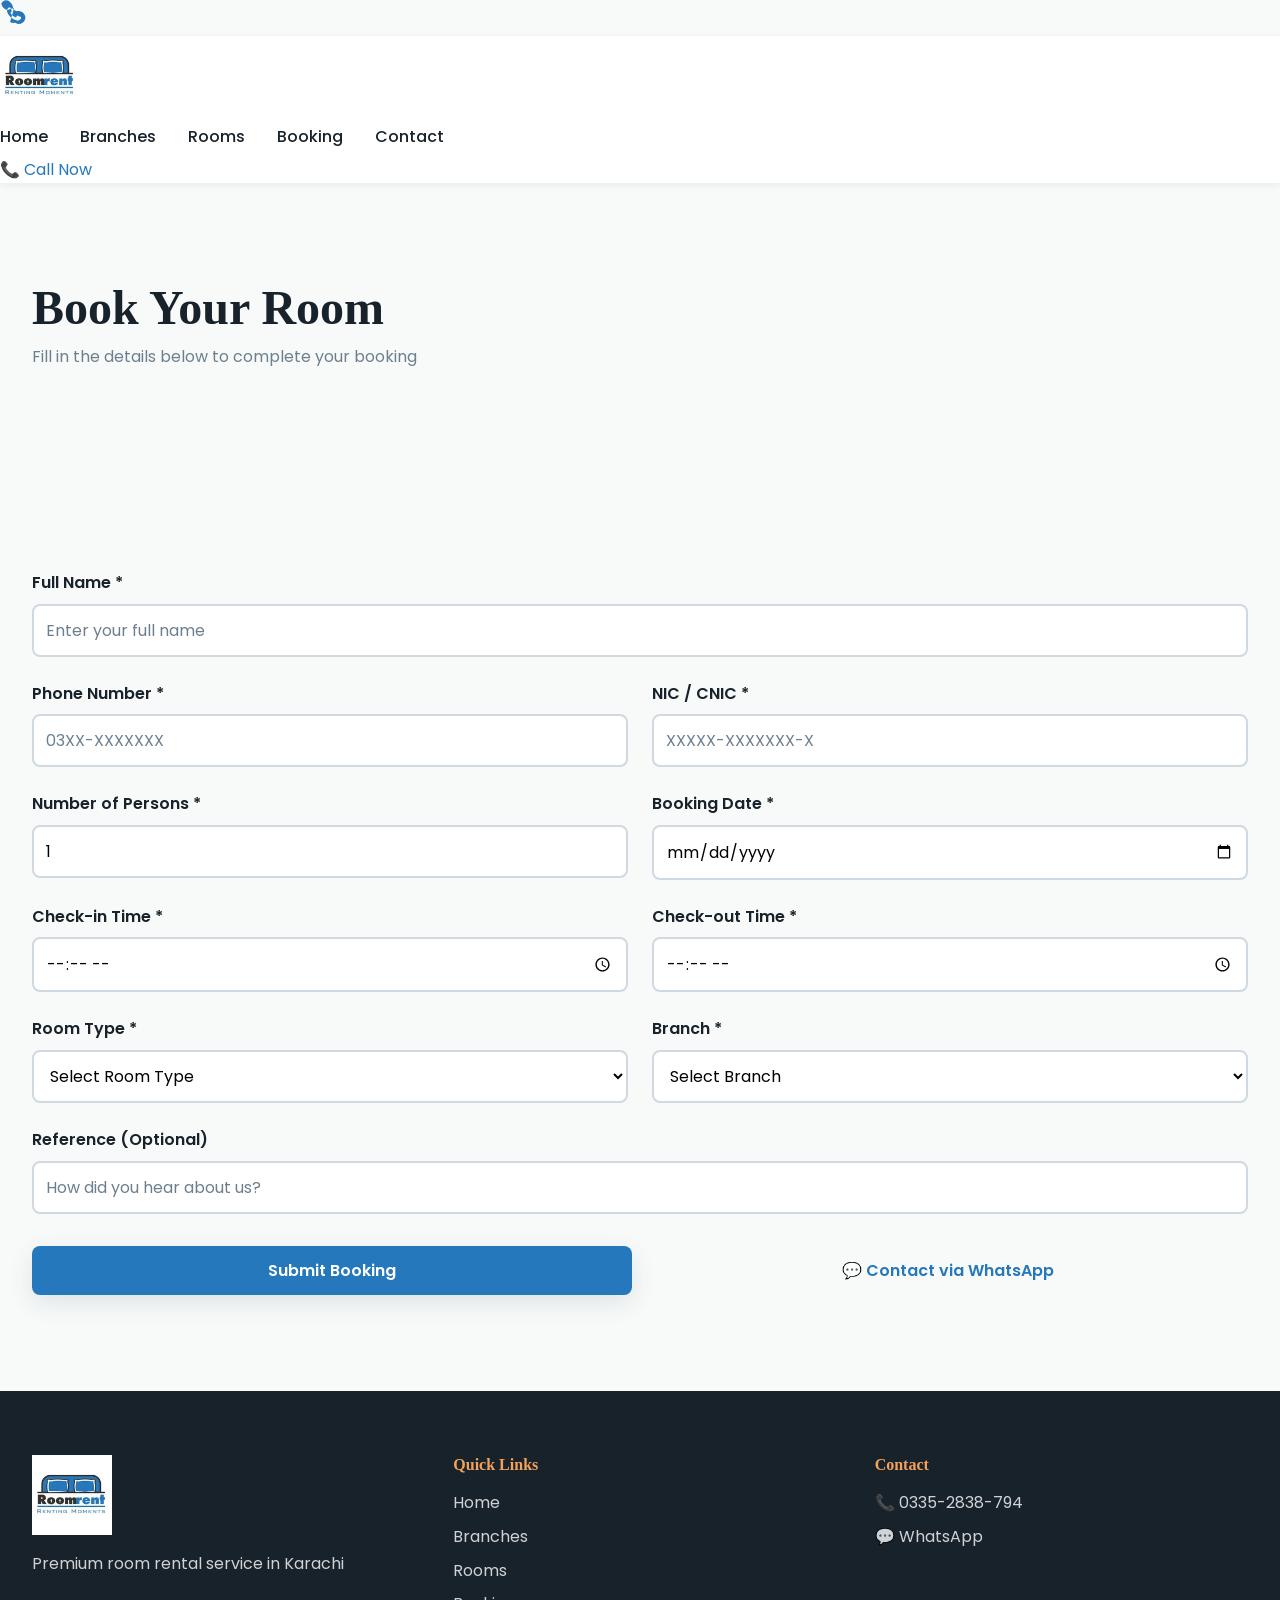
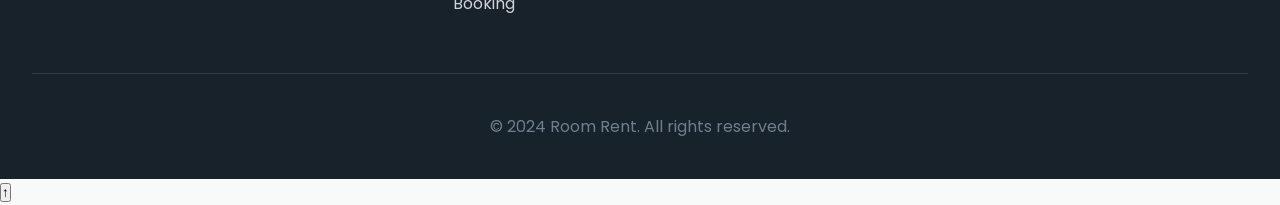
==== booking.html @ 6ca1c2f9 "update new version of the website" ====
<!DOCTYPE html>
<html lang="en">
<head>
    <meta charset="UTF-8">
    <meta name="viewport" content="width=device-width, initial-scale=1.0">
    <meta name="description" content="Book your room with Room Rent - Easy online booking form.">
    <title>Book Now - Room Rent</title>
    <link rel="stylesheet" href="css/style.css">
    <link rel="preconnect" href="https://fonts.googleapis.com">
    <link rel="preconnect" href="https://fonts.gstatic.com" crossorigin>
    <link href="https://fonts.googleapis.com/css2?family=Montserrat:wght@300;400;600;700&family=Poppins:wght@400;500;600&display=swap" rel="stylesheet">
</head>
<body>
    <!-- Floating WhatsApp Button -->
    <a href="https://wa.me/923352838794" class="whatsapp-float" title="Chat with us on WhatsApp" target="_blank" rel="noopener">
        <svg width="28" height="28" viewBox="0 0 24 24" fill="currentColor">
            <path d="M17.472 14.382c-.297-.149-1.758-.867-2.03-.967-.273-.099-.471-.148-.67.15-.197.297-.767.966-.94 1.164-.173.199-.347.223-.644.075-.297-.15-1.255-.463-2.39-1.475-.883-.788-1.48-1.761-1.653-2.059-.173-.297-.018-.458.13-.606.134-.133.298-.347.446-.52.149-.174.198-.298.298-.497.099-.198.05-.371-.025-.52-.075-.149-.669-1.612-.916-2.207-.242-.579-.487-.5-.67-.51-.173-.008-.371-.01-.57-.01-.198 0-.52.074-.792.372-.272.297-1.04 1.016-1.04 2.479 0 1.462 1.065 2.875 1.213 3.074.149.198 2.096 3.2 5.076 4.487.709.306 1.262.489 1.694.625.712.227 1.36.195 1.871.118.571-.085 1.758-.719 2.006-1.413.248-.694.248-1.289.173-1.413-.074-.124-.272-.198-.57-.347m-5.421-7.403h-.004a9.87 9.87 0 00-4.947 1.347l-.355.206-.368-.067c-1.264-.23-2.459-.856-3.471-1.876-1.04-1.05-1.65-2.447-1.726-3.966C.098 5.031.751 2.718 2.472 1.265 4.191-.187 6.53.012 8.313 1.422c1.86 1.502 2.91 3.627 2.91 5.98 0 .213-.005.426-.014.636.945.324 1.856.773 2.703 1.326l.328.206.36-.065c1.404-.253 2.744-.108 3.97.567 1.239.681 2.265 1.865 2.82 3.257.556 1.392.414 3.04-.405 4.405-1.045 1.676-2.684 2.754-4.614 2.754-1.076 0-2.088-.29-3.01-.842l-.33-.196-.347.06c-1.447.26-2.805.05-4.06-.607Z"/>
        </svg>
    </a>

    <!-- Header Navigation -->
    <header class="header">
        <nav class="navbar">
            <div class="container">
                <div class="nav-wrapper">
                    <a href="index.html" class="logo">
                        <!-- <span class="logo-icon">🏠</span>
                        <span class="logo-text">Room Rent</span> -->
                        <img src="images/logo.jpg" alt="Room Rent Logo" class="logo-image" style="width: 80px; height: auto;">
                    </a>

                    <button class="hamburger" id="hamburger">
                        <span></span>
                        <span></span>
                        <span></span>
                    </button>

                    <nav class="nav-menu" id="navMenu">
                        <a href="index.html" class="nav-link">Home</a>
                        <a href="branches.html" class="nav-link">Branches</a>
                        <a href="rooms.html" class="nav-link">Rooms</a>
                        <a href="booking.html" class="nav-link active">Booking</a>
                        <a href="contact.html" class="nav-link">Contact</a>
                    </nav>

                    <a href="tel:03352838794" class="btn-call">📞 Call Now</a>
                </div>
            </div>
        </nav>
    </header>

    <main>
        <!-- Page Header -->
        <section class="page-header">
            <div class="container">
                <h1>Book Your Room</h1>
                <p>Fill in the details below to complete your booking</p>
            </div>
        </section>

        <!-- Booking Form -->
        <section class="booking-section">
            <div class="container">
                <div class="booking-form-wrapper">
                    <form id="bookingForm" class="booking-form">
                        <div class="form-success" id="formSuccess">
                            <div class="success-icon">✓</div>
                            <h3>Booking Submitted Successfully!</h3>
                            <p>Our team will contact you shortly to confirm your booking.</p>
                        </div>

                        <div class="form-group">
                            <label for="fullName">Full Name *</label>
                            <input type="text" id="fullName" name="fullName" placeholder="Enter your full name" required>
                            <span class="error-message"></span>
                        </div>

                        <div class="form-row">
                            <div class="form-group">
                                <label for="phone">Phone Number *</label>
                                <input type="tel" id="phone" name="phone" placeholder="03XX-XXXXXXX" required>
                                <span class="error-message"></span>
                            </div>
                            <div class="form-group">
                                <label for="nic">NIC / CNIC *</label>
                                <input type="text" id="nic" name="nic" placeholder="XXXXX-XXXXXXX-X" required>
                                <span class="error-message"></span>
                            </div>
                        </div>

                        <div class="form-row">
                            <div class="form-group">
                                <label for="persons">Number of Persons *</label>
                                <input type="number" id="persons" name="persons" min="1" max="20" value="1" required>
                                <span class="error-message"></span>
                            </div>
                            <div class="form-group">
                                <label for="bookingDate">Booking Date *</label>
                                <input type="date" id="bookingDate" name="bookingDate" required>
                                <span class="error-message"></span>
                            </div>
                        </div>

                        <div class="form-row">
                            <div class="form-group">
                                <label for="checkInTime">Check-in Time *</label>
                                <input type="time" id="checkInTime" name="checkInTime" required>
                                <span class="error-message"></span>
                            </div>
                            <div class="form-group">
                                <label for="checkOutTime">Check-out Time *</label>
                                <input type="time" id="checkOutTime" name="checkOutTime" required>
                                <span class="error-message"></span>
                            </div>
                        </div>

                        <div class="form-row">
                            <div class="form-group">
                                <label for="roomType">Room Type *</label>
                                <select id="roomType" name="roomType" required>
                                    <option value="">Select Room Type</option>
                                    <option value="single">Single Bedroom</option>
                                    <option value="double">Double Bedroom</option>
                                    <option value="three">3 Bedroom</option>
                                </select>
                                <span class="error-message"></span>
                            </div>
                            <div class="form-group">
                                <label for="branch">Branch *</label>
                                <select id="branch" name="branch" required>
                                    <option value="">Select Branch</option>
                                    <option value="gulshan-iqbal">Gulshan-e-Iqbal</option>
                                    <option value="gulshan-johar">Gulshan-e-Johar</option>
                                    <option value="dha">DHA</option>
                                </select>
                                <span class="error-message"></span>
                            </div>
                        </div>

                        <div class="form-group">
                            <label for="reference">Reference (Optional)</label>
                            <input type="text" id="reference" name="reference" placeholder="How did you hear about us?">
                        </div>

                        <div class="form-actions">
                            <button type="submit" class="btn btn-primary">Submit Booking</button>
                            <a href="https://wa.me/923352838794?text=Hi%20Room%20Rent!%20I%27m%20interested%20in%20booking%20a%20room." class="btn btn-whatsapp" target="_blank">
                                💬 Contact via WhatsApp
                            </a>
                        </div>
                    </form>
                </div>
            </div>
        </section>
    </main>

    <!-- Footer -->
    <footer class="footer">
        <div class="container">
            <div class="footer-content">
                <div class="footer-section">
                    <!-- <h4>Room Rent</h4> -->
                    <img src="images/logo.jpg" alt="Room Rent Logo" class="logo-image" style="width: 80px; height: auto;">
                    <p>Premium room rental service in Karachi</p>
                </div>
                <div class="footer-section">
                    <h4>Quick Links</h4>
                    <ul>
                        <li><a href="index.html">Home</a></li>
                        <li><a href="branches.html">Branches</a></li>
                        <li><a href="rooms.html">Rooms</a></li>
                        <li><a href="booking.html">Booking</a></li>
                    </ul>
                </div>
                <div class="footer-section">
                    <h4>Contact</h4>
                    <p>📞 <a href="tel:03352838794">0335-2838-794</a></p>
                    <p>💬 <a href="https://wa.me/923352838794" target="_blank">WhatsApp</a></p>
                </div>
            </div>
            <div class="footer-bottom">
                <p>&copy; 2024 Room Rent. All rights reserved.</p>
            </div>
        </div>
    </footer>

    <!-- Scroll to Top Button -->
    <button id="scrollTop" class="scroll-top" aria-label="Scroll to top">↑</button>

    <script src="js/script.js"></script>
</body>
</html>
---- css/style.css ----
/* ============================================
   ROOM RENT - PROFESSIONAL CSS STYLING
   Modern, Responsive, Production-Grade Design
   ============================================ */

:root {
    /* Brand Colors - Inspired by Room Rent logo */
    /*--primary-color: #2D5F4F;      /* Deep teal/green */
    /*--secondary-color: #5FA694;    /* Medium teal */
    --primary-color: #2578bb;      /* Deep teal/green */
    --secondary-color: #6ea5db;    /* Medium teal */
    --accent-color: #F4A259;       /* Warm orange accent */
    --light-bg: #F8FAF9;           /* Very light background */
    --light-accent: #e4ebf2;       /* Light teal for accents */
    --text-dark: #18222b;          /* Dark text */
    --text-light: #6d7f8f;         /* Light gray text */
    --border-color: #d1d9e0;       /* Subtle borders */
    --white: #FFFFFF;              /* Pure white */
    --shadow-sm: 0 2px 8px rgba(43, 69, 92, 0.08);
    --shadow-md: 0 8px 24px rgba(43, 69, 92, 0.12);
    --shadow-lg: 0 16px 40px rgba(43, 69, 92, 0.15);
    /*--shadow-sm: 0 2px 8px rgba(43, 69, 92, 0.08); */
    /*--shadow-md: 0 8px 24px rgba(43, 69, 92, 0.12); */
    /*--shadow-lg: 0 16px 40px rgba(43, 69, 92, 0.15); */
    --transition: all 0.3s cubic-bezier(0.25, 0.46, 0.45, 0.94);
}

/* ============================================
   GLOBAL STYLES
   ============================================ */

* {
    margin: 0;
    padding: 0;
    box-sizing: border-box;
}

html {
    scroll-behavior: smooth;
}

body {
    font-family: 'Poppins', sans-serif;
    color: var(--text-dark);
    background-color: var(--light-bg);
    line-height: 1.6;
    overflow-x: hidden;
}

/* Typography */
h1, h2, h3, h4, h5, h6 {
    font-family: 'Playfair Display', serif;
    font-weight: 700;
    line-height: 1.2;
    color: var(--text-dark);
}

h1 { font-size: 3rem; }
h2 { font-size: 2.5rem; }
h3 { font-size: 1.5rem; }

p {
    color: var(--text-light);
    margin: 0.5rem 0;
}

a {
    color: var(--primary-color);
    text-decoration: none;
    transition: var(--transition);
}

a:hover {
    color: var(--secondary-color);
}

/* ============================================
   BUTTONS & INTERACTIVE ELEMENTS
   ============================================ */

.btn {
    padding: 12px 32px;
    border: none;
    border-radius: 8px;
    font-family: 'Poppins', sans-serif;
    font-size: 1rem;
    font-weight: 600;
    cursor: pointer;
    transition: var(--transition);
    display: inline-block;
    text-align: center;
    white-space: nowrap;
}

.btn-primary {
    background-color: var(--primary-color);
    color: var(--white);
    box-shadow: var(--shadow-md);
}

.btn-primary:hover {
    background-color: var(--secondary-color);
    transform: translateY(-2px);
    box-shadow: var(--shadow-lg);
}

.btn-primary:active {
    transform: translateY(0);
}

.btn-secondary {
    background-color: transparent;
    color: var(--primary-color);
    border: 2px solid var(--primary-color);
}

.btn-secondary:hover {
    background-color: var(--light-accent);
    transform: translateY(-2px);
}

.btn-small {
    padding: 8px 20px;
    font-size: 0.9rem;
}

button:disabled {
    opacity: 0.6;
    cursor: not-allowed;
    transform: none !important;
}

/* ============================================
   NAVIGATION HEADER
   ============================================ */

.navbar {
    background-color: var(--white);
    box-shadow: var(--shadow-sm);
    position: sticky;
    top: 0;
    z-index: 100;
    animation: slideDownIn 0.5s ease-out;
}

@keyframes slideDownIn {
    from {
        opacity: 0;
        transform: translateY(-20px);
    }
    to {
        opacity: 1;
        transform: translateY(0);
    }
}

.nav-container {
    max-width: 1400px;
    margin: 0 auto;
    padding: 1rem 2rem;
    display: flex;
    justify-content: space-between;
    align-items: center;
}

.logo-section {
    display: flex;
    align-items: center;
}

.logo {
    display: flex;
    align-items: center;
    gap: 0.75rem;
    font-size: 1.5rem;
    font-weight: 700;
    color: var(--primary-color);
}

.logo-icon {
    font-size: 2rem;
}

.logo-text {
    font-family: 'Playfair Display', serif;
    font-weight: 700;
}

.nav-menu {
    display: flex;
    list-style: none;
    gap: 2rem;
    align-items: center;
}

.nav-link {
    font-weight: 500;
    color: var(--text-dark);
    position: relative;
    padding: 0.5rem 0;
}

.nav-link::after {
    content: '';
    position: absolute;
    bottom: -4px;
    left: 0;
    width: 0;
    height: 2px;
    background-color: var(--primary-color);
    transition: width 0.3s ease;
}

.nav-link:hover::after,
.nav-link.active::after {
    width: 100%;
}

.nav-contact {
    display: flex;
    align-items: center;
}

.call-btn {
    padding: 10px 20px;
    background-color: var(--accent-color);
    color: var(--white);
    border-radius: 8px;
    font-weight: 600;
    transition: var(--transition);
}

.call-btn:hover {
    background-color: #E68A45;
    transform: scale(1.05);
}

.hamburger {
    display: none;
    flex-direction: column;
    cursor: pointer;
    background: none;
    border: none;
    padding: 0;
}

.hamburger span {
    width: 25px;
    height: 3px;
    background-color: var(--primary-color);
    margin: 5px 0;
    border-radius: 3px;
    transition: 0.3s;
}

/* ============================================
   HERO SECTION
   ============================================ */

.hero {
    background: linear-gradient(135deg, var(--light-accent) 0%, var(--white) 100%);
    padding: 6rem 2rem;
    overflow: hidden;
}

.hero-content {
    max-width: 1400px;
    margin: 0 auto;
    display: grid;
    grid-template-columns: 1fr 1fr;
    gap: 4rem;
    align-items: center;
}

.hero-text {
    animation: fadeInUp 0.8s ease-out;
}

.hero-heading {
    margin-bottom: 1.5rem;
    line-height: 1.2;
    color: var(--primary-color);
}

.hero-subtext {
    font-size: 1.3rem;
    color: var(--text-light);
    margin-bottom: 1rem;
}

.hero-contact {
    font-size: 1.1rem;
    color: var(--text-dark);
    margin-bottom: 2rem;
    padding: 1rem;
    background-color: var(--white);
    border-left: 4px solid var(--accent-color);
    border-radius: 4px;
}

.hero-buttons {
    display: flex;
    gap: 1.5rem;
}

.hero-visual {
    animation: fadeInRight 0.8s ease-out;
}

.hero-image-placeholder {
    width: 100%;
    max-width: 400px;
    margin: 0 auto;
}

.hero-image-placeholder svg {
    width: 100%;
    height: auto;
    filter: drop-shadow(0 10px 30px rgba(43, 69, 92, 0.15));
}

@keyframes fadeInUp {
    from {
        opacity: 0;
        transform: translateY(30px);
    }
    to {
        opacity: 1;
        transform: translateY(0);
    }
}

@keyframes fadeInRight {
    from {
        opacity: 0;
        transform: translateX(30px);
    }
    to {
        opacity: 1;
        transform: translateX(0);
    }
}

/* ============================================
   SECTION STYLES
   ============================================ */

section {
    padding: 6rem 2rem;
    max-width: 1400px;
    margin: 0 auto;
}

.section-header {
    text-align: center;
    margin-bottom: 4rem;
    animation: fadeInUp 0.8s ease-out;
}

.section-header h2 {
    color: var(--primary-color);
    margin-bottom: 0.5rem;
}

.section-header p {
    font-size: 1.1rem;
    color: var(--text-light);
}

/* ============================================
   BRANCHES SECTION
   ============================================ */

.branches {
    background-color: var(--white);
}

.branches-grid {
    display: grid;
    grid-template-columns: repeat(auto-fit, minmax(300px, 1fr));
    gap: 2rem;
}

.branch-card {
    background-color: var(--light-bg);
    border-radius: 12px;
    overflow: hidden;
    box-shadow: var(--shadow-md);
    transition: var(--transition);
    animation: fadeInUp 0.6s ease-out backwards;
}

.branch-card:nth-child(1) { animation-delay: 0.1s; }
.branch-card:nth-child(2) { animation-delay: 0.2s; }
.branch-card:nth-child(3) { animation-delay: 0.3s; }

.branch-card:hover {
    transform: translateY(-8px);
    box-shadow: var(--shadow-lg);
}

.branch-image {
    width: 100%;
    height: 250px;
    background: linear-gradient(135deg, var(--secondary-color) 0%, var(--primary-color) 100%);
    display: flex;
    align-items: center;
    justify-content: center;
    font-size: 4rem;
    color: var(--light-accent);
}

.branch-body {
    padding: 2rem;
}

.branch-body h3 {
    margin-bottom: 0.75rem;
    color: var(--primary-color);
}

.branch-body p {
    font-size: 0.95rem;
    margin-bottom: 1.5rem;
}

.branch-btn {
    width: 100%;
    background-color: var(--primary-color);
    color: var(--white);
    padding: 12px;
    border: none;
    border-radius: 8px;
    cursor: pointer;
    font-weight: 600;
    transition: var(--transition);
}

.branch-btn:hover {
    background-color: var(--secondary-color);
    transform: translateY(-2px);
}

/* ============================================
   ROOMS SECTION
   ============================================ */

.rooms {
    background-color: var(--light-bg);
}

.rooms-grid {
    display: grid;
    grid-template-columns: repeat(auto-fit, minmax(280px, 1fr));
    gap: 2.5rem;
}

.room-card {
    background-color: var(--white);
    border-radius: 12px;
    overflow: hidden;
    box-shadow: var(--shadow-md);
    transition: var(--transition);
    cursor: pointer;
    animation: fadeInUp 0.6s ease-out backwards;
}

.room-card:nth-child(1) { animation-delay: 0.1s; }
.room-card:nth-child(2) { animation-delay: 0.2s; }
.room-card:nth-child(3) { animation-delay: 0.3s; }

.room-card:hover {
    transform: translateY(-12px);
    box-shadow: var(--shadow-lg);
}

.room-image {
    width: 100%;
    height: 220px;
    background: linear-gradient(135deg, var(--light-accent) 0%, var(--secondary-color) 100%);
    display: flex;
    align-items: center;
    justify-content: center;
    font-size: 3.5rem;
    position: relative;
    overflow: hidden;
}

.room-image::before {
    content: '';
    position: absolute;
    top: 0;
    left: -100%;
    width: 100%;
    height: 100%;
    background: linear-gradient(90deg, transparent, rgba(255,255,255,0.3), transparent);
    transition: left 0.5s;
}

.room-card:hover .room-image::before {
    left: 100%;
}

.room-body {
    padding: 2rem;
}

.room-body h3 {
    margin-bottom: 0.5rem;
    color: var(--primary-color);
}

.room-badge {
    display: inline-block;
    background-color: var(--light-accent);
    color: var(--primary-color);
    padding: 0.25rem 0.75rem;
    border-radius: 20px;
    font-size: 0.85rem;
    font-weight: 600;
    margin-bottom: 1rem;
}

.room-body p {
    font-size: 0.95rem;
    margin-bottom: 1.5rem;
    color: var(--text-light);
}

.room-features {
    display: flex;
    flex-wrap: wrap;
    gap: 0.75rem;
    margin-bottom: 1.5rem;
}

.feature-tag {
    display: inline-flex;
    align-items: center;
    gap: 0.4rem;
    background-color: var(--light-bg);
    padding: 0.4rem 0.8rem;
    border-radius: 6px;
    font-size: 0.85rem;
    color: var(--text-dark);
}

.room-btn {
    width: 100%;
    background-color: var(--primary-color);
    color: var(--white);
    padding: 12px;
    border: none;
    border-radius: 8px;
    cursor: pointer;
    font-weight: 600;
    transition: var(--transition);
}

.room-btn:hover {
    background-color: var(--secondary-color);
    transform: translateY(-2px);
}

/* ============================================
   CONTACT SECTION
   ============================================ */

.contact {
    background: linear-gradient(135deg, var(--primary-color) 0%, var(--secondary-color) 100%);
    color: var(--white);
    position: relative;
}

.contact .section-header {
    color: var(--white);
}

.contact .section-header p {
    color: rgba(255, 255, 255, 0.9);
}

.contact-content {
    max-width: 100%;
}

.contact-info {
    display: grid;
    grid-template-columns: repeat(auto-fit, minmax(280px, 1fr));
    gap: 2rem;
}

.contact-card {
    background-color: rgba(255, 255, 255, 0.1);
    backdrop-filter: blur(10px);
    padding: 2rem;
    border-radius: 12px;
    text-align: center;
    border: 1px solid rgba(255, 255, 255, 0.2);
    transition: var(--transition);
    animation: fadeInUp 0.6s ease-out backwards;
}

.contact-card:nth-child(1) { animation-delay: 0.1s; }
.contact-card:nth-child(2) { animation-delay: 0.2s; }
.contact-card:nth-child(3) { animation-delay: 0.3s; }

.contact-card:hover {
    background-color: rgba(255, 255, 255, 0.15);
    transform: translateY(-8px);
}

.contact-icon {
    font-size: 3rem;
    margin-bottom: 1rem;
}

.contact-card h3 {
    margin-bottom: 1rem;
    color: var(--white);
}

.contact-card p {
    color: rgba(255, 255, 255, 0.95);
    margin: 0.5rem 0;
}

.contact-card a {
    color: var(--accent-color);
    font-weight: 600;
}

.contact-card a:hover {
    color: var(--white);
}

.text-muted {
    color: rgba(255, 255, 255, 0.7) !important;
    font-size: 0.9rem;
}

/* ============================================
   MODAL STYLES
   ============================================ */

.modal {
    position: fixed;
    top: 0;
    left: 0;
    width: 100%;
    height: 100%;
    display: flex;
    align-items: center;
    justify-content: center;
    z-index: 1000;
    opacity: 1;
    visibility: visible;
    transition: opacity 0.3s ease, visibility 0.3s ease;
}

.modal.hidden {
    opacity: 0;
    visibility: hidden;
    pointer-events: none;
}

.modal-overlay {
    position: absolute;
    top: 0;
    left: 0;
    width: 100%;
    height: 100%;
    background-color: rgba(0, 0, 0, 0.5);
    cursor: pointer;
}

.modal-content {
    background-color: var(--white);
    border-radius: 16px;
    padding: 2.5rem;
    max-width: 600px;
    max-height: 90vh;
    overflow-y: auto;
    position: relative;
    z-index: 1001;
    animation: modalSlideIn 0.3s ease-out;
    box-shadow: var(--shadow-lg);
}

.booking-modal {
    max-width: 700px;
}

@keyframes modalSlideIn {
    from {
        opacity: 0;
        transform: translateY(-30px);
    }
    to {
        opacity: 1;
        transform: translateY(0);
    }
}

.modal-close {
    position: absolute;
    top: 1.5rem;
    right: 1.5rem;
    background: none;
    border: none;
    font-size: 2rem;
    color: var(--text-light);
    cursor: pointer;
    transition: var(--transition);
    width: 40px;
    height: 40px;
    display: flex;
    align-items: center;
    justify-content: center;
}

.modal-close:hover {
    color: var(--primary-color);
    transform: rotate(90deg);
}

/* Room Details Modal */
.room-details-header {
    margin-bottom: 2rem;
}

.room-details-gallery {
    width: 100%;
    height: 300px;
    background: linear-gradient(135deg, var(--light-accent) 0%, var(--secondary-color) 100%);
    border-radius: 12px;
    display: flex;
    align-items: center;
    justify-content: center;
    font-size: 5rem;
    margin-bottom: 2rem;
}

.room-details-info {
    margin-bottom: 2rem;
}

.room-details-info h3 {
    margin-bottom: 1rem;
    color: var(--primary-color);
}

.details-grid {
    display: grid;
    grid-template-columns: 1fr 1fr;
    gap: 1.5rem;
    margin-bottom: 2rem;
}

.detail-item {
    padding: 1rem;
    background-color: var(--light-bg);
    border-radius: 8px;
}

.detail-item strong {
    color: var(--primary-color);
    display: block;
    margin-bottom: 0.25rem;
}

.room-features-modal {
    display: grid;
    grid-template-columns: repeat(2, 1fr);
    gap: 1rem;
    margin-top: 1rem;
}

.feature-item {
    display: flex;
    align-items: center;
    gap: 0.75rem;
}

.feature-item::before {
    content: '✓';
    color: var(--accent-color);
    font-weight: bold;
    font-size: 1.2rem;
}

/* ============================================
   BOOKING FORM STYLES
   ============================================ */

.booking-form-title {
    margin-bottom: 2rem;
    text-align: center;
}

.booking-form-title h2 {
    color: var(--primary-color);
    margin-bottom: 0.5rem;
}

.form-group {
    margin-bottom: 1.5rem;
}

.form-group label {
    display: block;
    margin-bottom: 0.5rem;
    font-weight: 600;
    color: var(--text-dark);
}

.form-group input,
.form-group select,
.form-group textarea {
    width: 100%;
    padding: 12px;
    border: 2px solid var(--border-color);
    border-radius: 8px;
    font-family: 'Poppins', sans-serif;
    font-size: 1rem;
    transition: var(--transition);
    background-color: var(--white);
}

.form-group input:focus,
.form-group select:focus,
.form-group textarea:focus {
    outline: none;
    border-color: var(--primary-color);
    box-shadow: 0 0 0 3px rgba(43, 69, 92, 0.1);
}

.form-group input::placeholder {
    color: var(--text-light);
}

.form-row {
    display: grid;
    grid-template-columns: 1fr 1fr;
    gap: 1.5rem;
}

.form-error {
    display: none;
    color: #E74C3C;
    font-size: 0.85rem;
    margin-top: 0.35rem;
}

.form-group.error input,
.form-group.error select {
    border-color: #E74C3C;
    background-color: rgba(231, 76, 60, 0.05);
}

.form-group.error .form-error {
    display: block;
}

.form-success {
    background-color: #D4EDDA;
    border: 1px solid #C3E6CB;
    color: #155724;
    padding: 1rem;
    border-radius: 8px;
    margin-bottom: 1.5rem;
    display: none;
    animation: fadeInUp 0.3s ease-out;
}

.form-success.show {
    display: block;
}

.form-actions {
    display: grid;
    grid-template-columns: 1fr 1fr;
    gap: 1rem;
    margin-top: 2rem;
}

.form-btn {
    padding: 12px;
    border: none;
    border-radius: 8px;
    font-weight: 600;
    cursor: pointer;
    transition: var(--transition);
}

.form-btn-submit {
    background-color: var(--primary-color);
    color: var(--white);
}

.form-btn-submit:hover:not(:disabled) {
    background-color: var(--secondary-color);
    transform: translateY(-2px);
}

.form-btn-whatsapp {
    background-color: var(--accent-color);
    color: var(--white);
    display: flex;
    align-items: center;
    justify-content: center;
    gap: 0.75rem;
}

.form-btn-whatsapp:hover:not(:disabled) {
    background-color: #E68A45;
    transform: translateY(-2px);
}

/* ============================================
   WHATSAPP FLOATING BUTTON
   ============================================ */

.whatsapp-btn {
    position: fixed;
    bottom: 2rem;
    left: 2rem;
    width: 56px;
    height: 56px;
    background-color: #25D366;
    color: var(--white);
    border-radius: 50%;
    display: flex;
    align-items: center;
    justify-content: center;
    box-shadow: var(--shadow-lg);
    z-index: 999;
    transition: var(--transition);
    animation: bounceIn 0.6s cubic-bezier(0.68, -0.55, 0.265, 1.55);
}

.whatsapp-btn:hover {
    transform: scale(1.15);
    box-shadow: 0 20px 40px rgba(37, 211, 102, 0.3);
}

.whatsapp-btn:active {
    transform: scale(0.95);
}

@keyframes bounceIn {
    0% {
        opacity: 0;
        transform: scale(0);
    }
    50% {
        opacity: 1;
    }
    100% {
        opacity: 1;
        transform: scale(1);
    }
}

/* ============================================
   SCROLL TO TOP BUTTON
   ============================================ */

.scroll-top-btn {
    position: fixed;
    bottom: 2rem;
    right: 2rem;
    width: 50px;
    height: 50px;
    background-color: var(--primary-color);
    color: var(--white);
    border: none;
    border-radius: 50%;
    font-size: 1.5rem;
    cursor: pointer;
    display: none;
    align-items: center;
    justify-content: center;
    box-shadow: var(--shadow-md);
    transition: var(--transition);
    z-index: 998;
}

.scroll-top-btn.show {
    display: flex;
}

.scroll-top-btn:hover {
    background-color: var(--secondary-color);
    transform: translateY(-4px);
}

/* ============================================
   FOOTER
   ============================================ */

.footer {
    background-color: var(--text-dark);
    color: var(--white);
    padding: 4rem 2rem 2rem;
}

.footer-content {
    max-width: 1400px;
    margin: 0 auto;
    display: grid;
    grid-template-columns: repeat(auto-fit, minmax(250px, 1fr));
    gap: 3rem;
    margin-bottom: 3rem;
}

.footer-section h4 {
    color: var(--accent-color);
    margin-bottom: 1rem;
}

.footer-section p {
    color: rgba(255, 255, 255, 0.8);
    margin: 0.5rem 0;
}

.footer-section ul {
    list-style: none;
}

.footer-section ul li {
    margin: 0.5rem 0;
}

.footer-section a {
    color: rgba(255, 255, 255, 0.8);
}

.footer-section a:hover {
    color: var(--accent-color);
}

.footer-bottom {
    max-width: 1400px;
    margin: 0 auto;
    padding-top: 2rem;
    border-top: 1px solid rgba(255, 255, 255, 0.1);
    text-align: center;
    color: rgba(255, 255, 255, 0.6);
}

/* ============================================
   RESPONSIVE DESIGN
   ============================================ */

@media (max-width: 768px) {
    h1 { font-size: 2rem; }
    h2 { font-size: 1.75rem; }
    
    .nav-container {
        padding: 1rem;
    }
    
    .nav-menu {
        display: none;
        position: absolute;
        top: 100%;
        left: 0;
        right: 0;
        flex-direction: column;
        background-color: var(--white);
        box-shadow: var(--shadow-md);
        padding: 1rem 0;
        gap: 0;
    }
    
    .nav-menu.active {
        display: flex;
    }
    
    .nav-menu li {
        padding: 1rem 2rem;
        border-bottom: 1px solid var(--border-color);
    }
    
    .hamburger {
        display: flex;
    }
    
    .nav-contact {
        display: none;
    }
    
    .hero-content {
        grid-template-columns: 1fr;
        gap: 2rem;
    }
    
    .hero-buttons {
        flex-direction: column;
    }
    
    .btn {
        width: 100%;
    }
    
    section {
        padding: 4rem 1.5rem;
    }
    
    .section-header {
        margin-bottom: 2.5rem;
    }
    
    .branches-grid,
    .rooms-grid,
    .contact-info {
        grid-template-columns: 1fr;
    }
    
    .form-row {
        grid-template-columns: 1fr;
        gap: 1rem;
    }
    
    .form-actions {
        grid-template-columns: 1fr;
    }
    
    .details-grid {
        grid-template-columns: 1fr;
    }
    
    .room-features-modal {
        grid-template-columns: 1fr;
    }
    
    .modal-content {
        max-width: 90%;
        padding: 1.5rem;
    }
    
    .whatsapp-btn {
        bottom: 1.5rem;
        left: 1.5rem;
        width: 50px;
        height: 50px;
    }
    
    .scroll-top-btn {
        bottom: 1.5rem;
        right: 1.5rem;
        width: 45px;
        height: 45px;
    }
    
    .footer-content {
        gap: 2rem;
    }
}

@media (max-width: 480px) {
    h1 { font-size: 1.5rem; }
    h2 { font-size: 1.3rem; }
    
    .logo-text {
        display: none;
    }
    
    .call-btn {
        padding: 8px 12px;
        font-size: 0.9rem;
    }
    
    .hero {
        padding: 3rem 1rem;
    }
    
    .hero-heading {
        font-size: 1.75rem;
    }
    
    .hero-subtext {
        font-size: 1rem;
    }
    
    section {
        padding: 3rem 1rem;
    }
    
    .section-header {
        margin-bottom: 2rem;
    }
    
    .branch-image,
    .room-image {
        height: 180px;
    }
    
    .modal-content {
        border-radius: 12px;
        padding: 1.25rem;
    }
    
    .room-details-gallery {
        height: 200px;
    }
}

/* ============================================
   LOADING & ANIMATION UTILITIES
   ============================================ */

@keyframes spin {
    0% { transform: rotate(0deg); }
    100% { transform: rotate(360deg); }
}

@keyframes pulse {
    0%, 100% { opacity: 1; }
    50% { opacity: 0.5; }
}

.loading {
    display: inline-block;
    width: 20px;
    height: 20px;
    border: 3px solid var(--border-color);
    border-top-color: var(--primary-color);
    border-radius: 50%;
    animation: spin 0.6s linear infinite;
}

/* ============================================
   SCROLLBAR STYLING
   ============================================ */

::-webkit-scrollbar {
    width: 8px;
}

::-webkit-scrollbar-track {
    background-color: var(--light-bg);
}

::-webkit-scrollbar-thumb {
    background-color: var(--border-color);
    border-radius: 4px;
}

::-webkit-scrollbar-thumb:hover {
    background-color: var(--secondary-color);
}
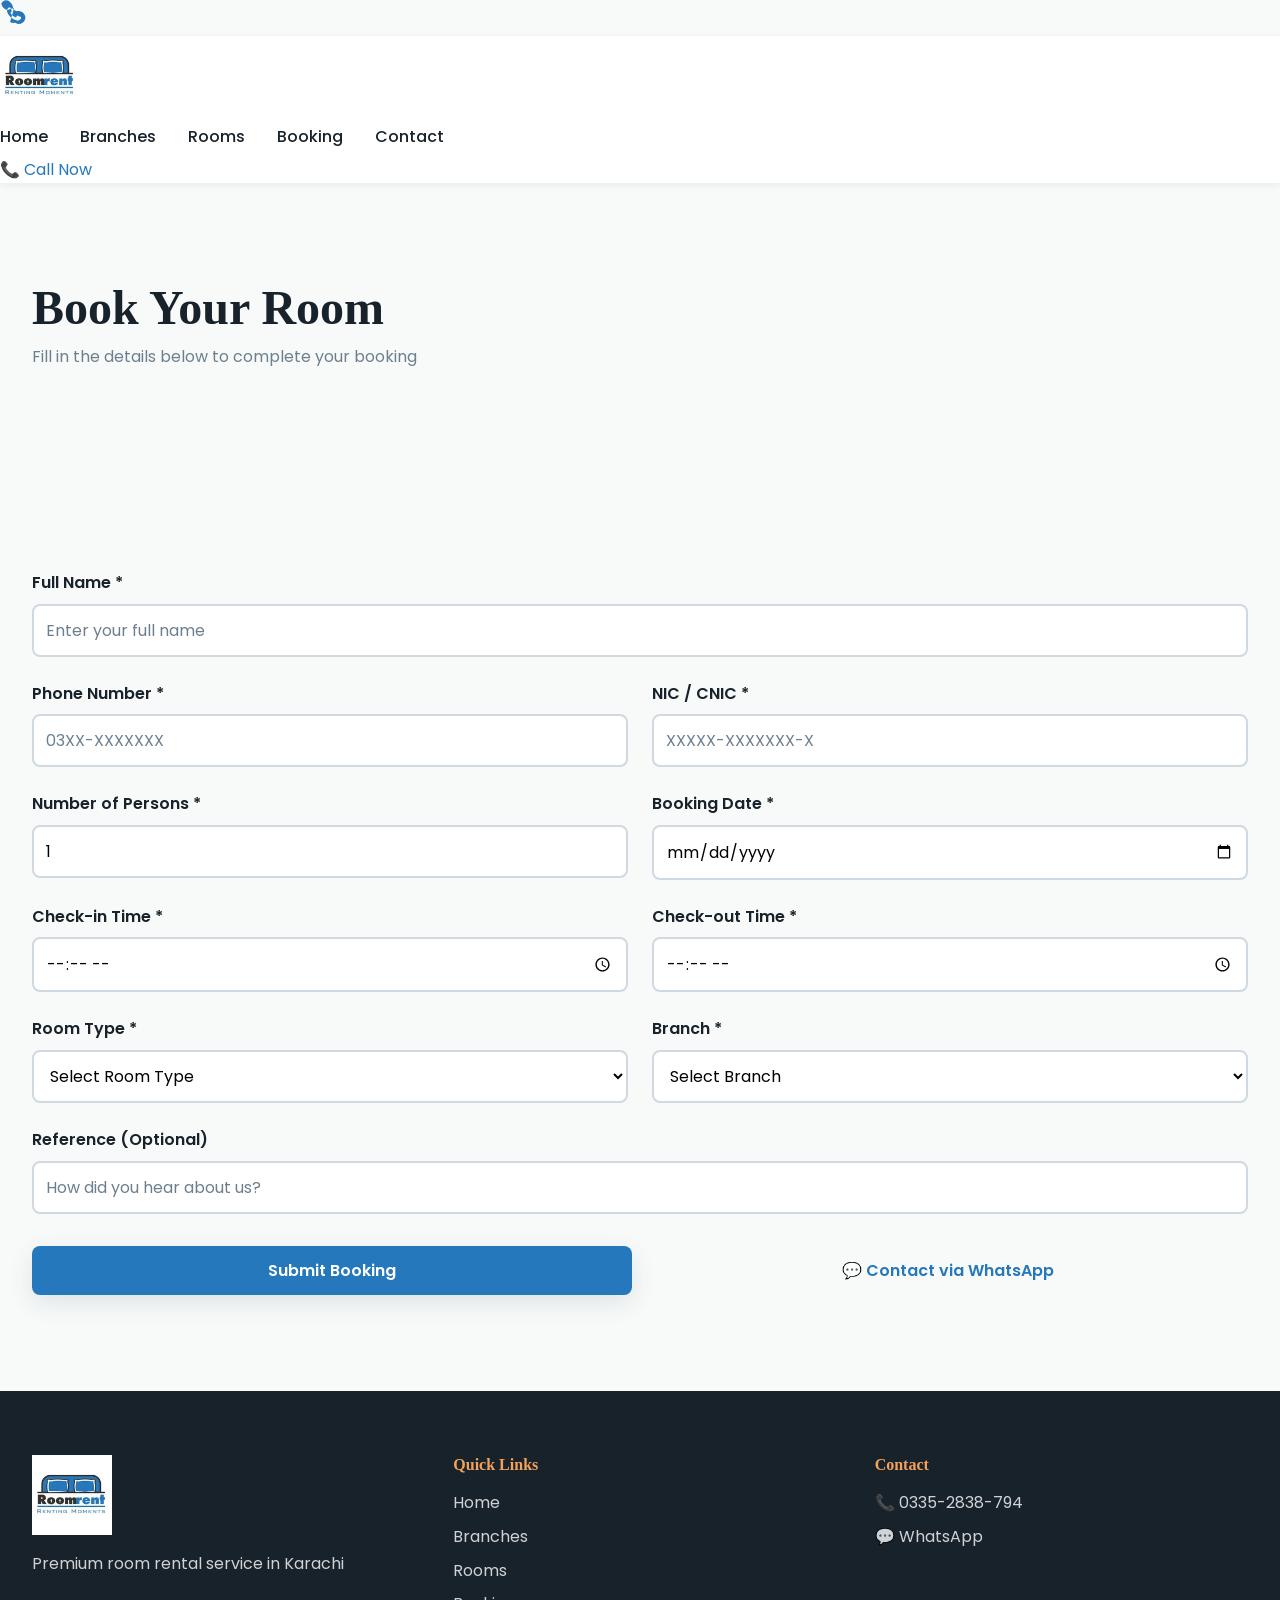
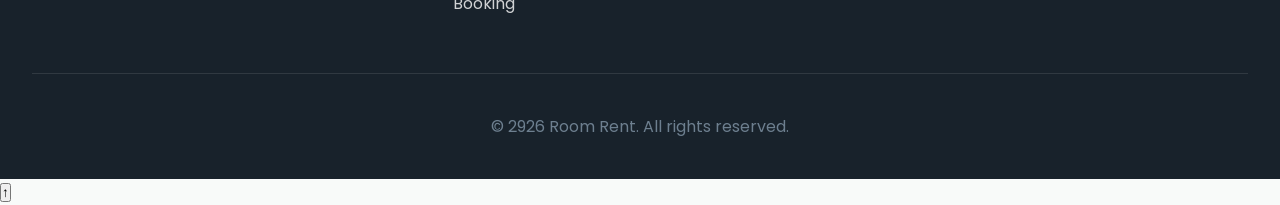
==== commit 4d375c6a: "Updated code changes" ====
--- a/booking.html
+++ b/booking.html
@@ -179,7 +179,7 @@
                 </div>
             </div>
             <div class="footer-bottom">
-                <p>&copy; 2024 Room Rent. All rights reserved.</p>
+                <p>&copy; 2926 Room Rent. All rights reserved.</p>
             </div>
         </div>
     </footer>
@@ -188,5 +188,6 @@
     <button id="scrollTop" class="scroll-top" aria-label="Scroll to top">↑</button>
 
     <script src="js/script.js"></script>
+    <script src="js/tawkto.js"></script>
 </body>
 </html>
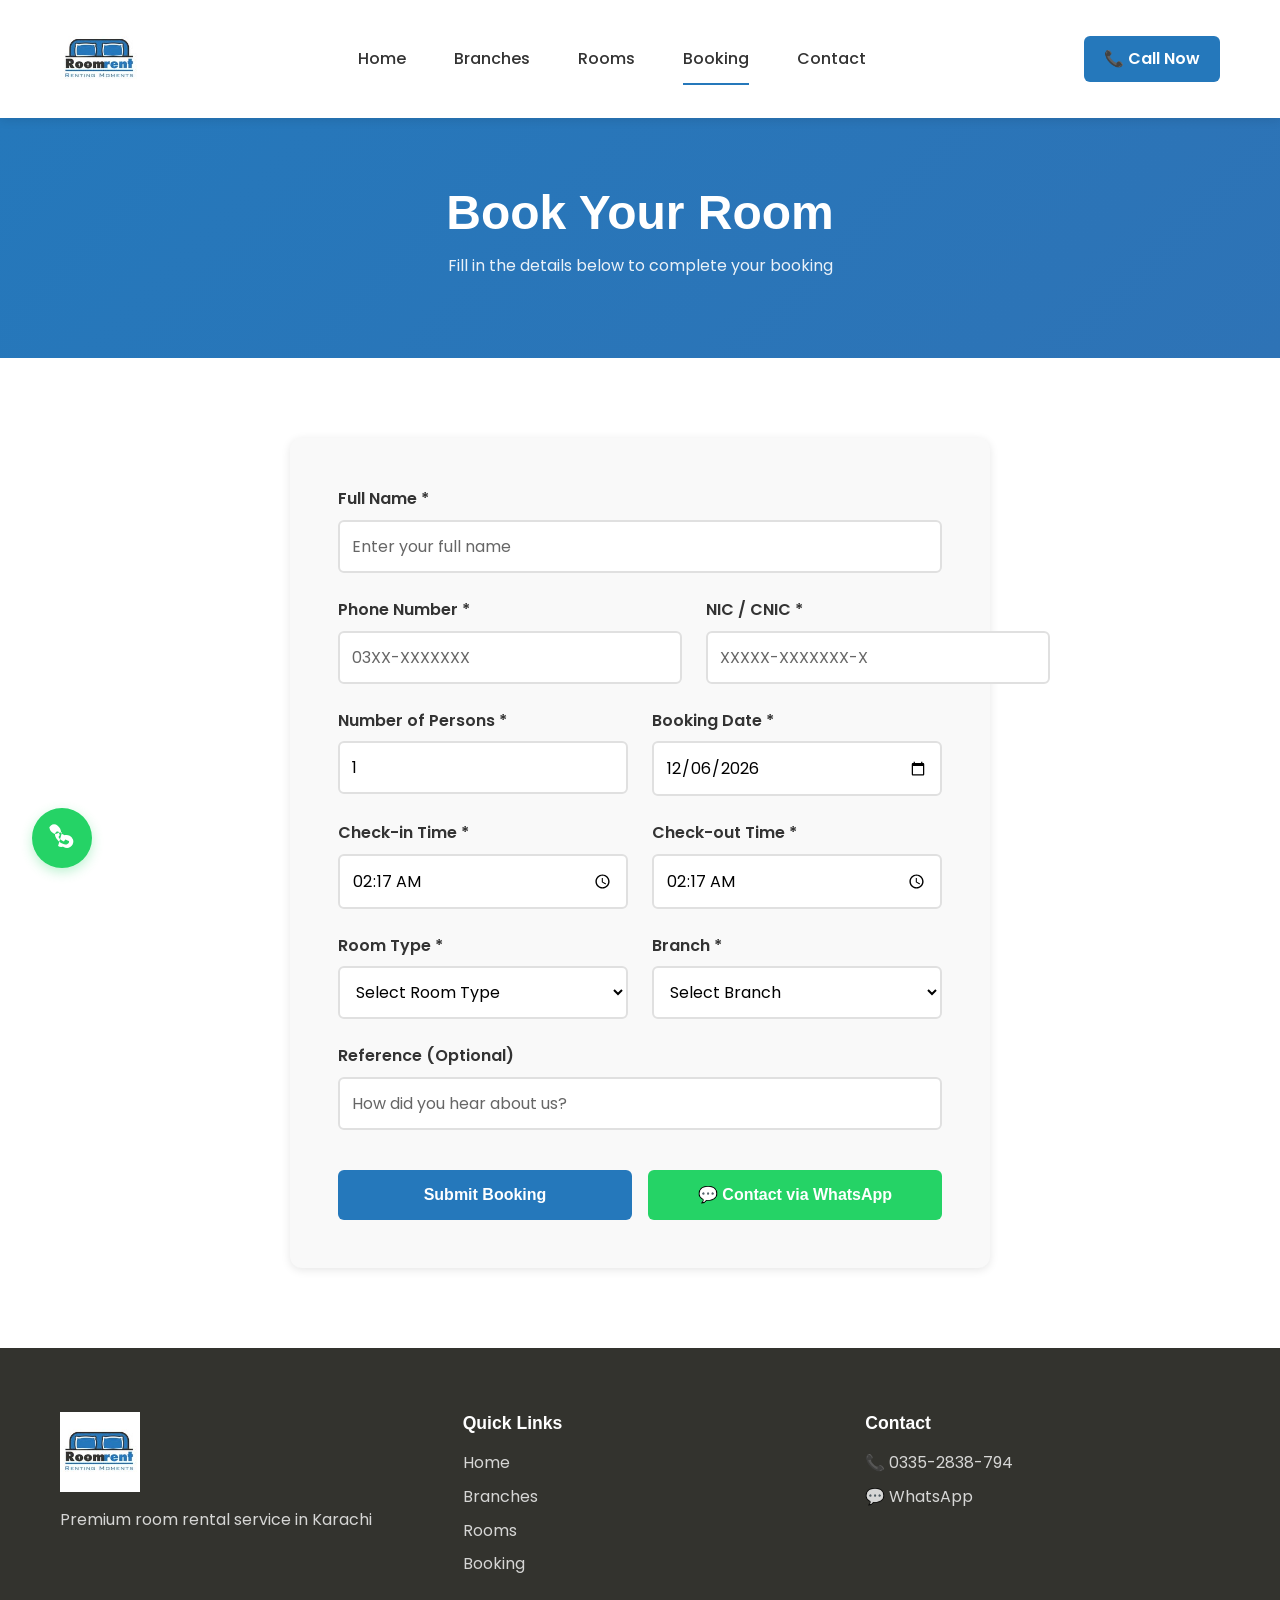
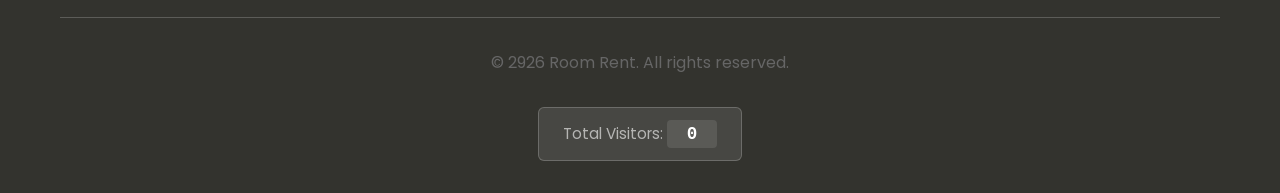
==== commit 1df26452: "update visitor counter in website" ====
--- a/booking.html
+++ b/booking.html
@@ -180,6 +180,10 @@
             </div>
             <div class="footer-bottom">
                 <p>&copy; 2926 Room Rent. All rights reserved.</p>
+                <div class="visitor-counter">
+                    <span>Total Visitors: </span>
+                    <span id="visitorCount" class="visitor-count">0</span>
+                </div>
             </div>
         </div>
     </footer>
--- a/css/style.css
+++ b/css/style.css
@@ -1,34 +1,25 @@
-/* ============================================
-   ROOM RENT - PROFESSIONAL CSS STYLING
-   Modern, Responsive, Production-Grade Design
-   ============================================ */
-
+/* =============================================
+   ROOM RENT - PROFESSIONAL MULTI-PAGE WEBSITE
+   Modern, Clean, Professional Design
+   ============================================= */
+
+/* ===== CSS Variables (Color Theme) ===== */
 :root {
-    /* Brand Colors - Inspired by Room Rent logo */
-    /*--primary-color: #2D5F4F;      /* Deep teal/green */
-    /*--secondary-color: #5FA694;    /* Medium teal */
-    --primary-color: #2578bb;      /* Deep teal/green */
-    --secondary-color: #6ea5db;    /* Medium teal */
-    --accent-color: #F4A259;       /* Warm orange accent */
-    --light-bg: #F8FAF9;           /* Very light background */
-    --light-accent: #e4ebf2;       /* Light teal for accents */
-    --text-dark: #18222b;          /* Dark text */
-    --text-light: #6d7f8f;         /* Light gray text */
-    --border-color: #d1d9e0;       /* Subtle borders */
-    --white: #FFFFFF;              /* Pure white */
-    --shadow-sm: 0 2px 8px rgba(43, 69, 92, 0.08);
-    --shadow-md: 0 8px 24px rgba(43, 69, 92, 0.12);
-    --shadow-lg: 0 16px 40px rgba(43, 69, 92, 0.15);
-    /*--shadow-sm: 0 2px 8px rgba(43, 69, 92, 0.08); */
-    /*--shadow-md: 0 8px 24px rgba(43, 69, 92, 0.12); */
-    /*--shadow-lg: 0 16px 40px rgba(43, 69, 92, 0.15); */
+    --primary: #2578bb;
+    --secondary: #2e73b6;
+    --dark-accent: #33332e;
+    --white: #ffffff;
+    --light-gray: #f5f5f5;
+    --lighter-gray: #f9f9f9;
+    --text-primary: #333333;
+    --text-secondary: #666666;
+    --border-color: #e0e0e0;
+    --shadow: 0 2px 10px rgba(0, 0, 0, 0.1);
+    --shadow-hover: 0 8px 20px rgba(37, 120, 187, 0.2);
     --transition: all 0.3s cubic-bezier(0.25, 0.46, 0.45, 0.94);
 }
 
-/* ============================================
-   GLOBAL STYLES
-   ============================================ */
-
+/* ===== Global Styles ===== */
 * {
     margin: 0;
     padding: 0;
@@ -41,140 +32,150 @@
 
 body {
     font-family: 'Poppins', sans-serif;
-    color: var(--text-dark);
-    background-color: var(--light-bg);
+    color: var(--text-primary);
+    background-color: var(--white);
     line-height: 1.6;
-    overflow-x: hidden;
-}
-
-/* Typography */
+}
+
+.container {
+    max-width: 1200px;
+    margin: 0 auto;
+    padding: 0 20px;
+}
+
+/* ===== Typography ===== */
 h1, h2, h3, h4, h5, h6 {
-    font-family: 'Playfair Display', serif;
+    font-family: 'Montserrat', sans-serif;
     font-weight: 700;
-    line-height: 1.2;
-    color: var(--text-dark);
+    line-height: 1.3;
 }
 
 h1 { font-size: 3rem; }
 h2 { font-size: 2.5rem; }
 h3 { font-size: 1.5rem; }
+h4 { font-size: 1.25rem; }
 
 p {
-    color: var(--text-light);
-    margin: 0.5rem 0;
+    color: var(--text-secondary);
+    margin-bottom: 1rem;
 }
 
 a {
-    color: var(--primary-color);
+    color: var(--primary);
     text-decoration: none;
     transition: var(--transition);
 }
 
 a:hover {
-    color: var(--secondary-color);
-}
-
-/* ============================================
-   BUTTONS & INTERACTIVE ELEMENTS
-   ============================================ */
-
+    color: var(--secondary);
+}
+
+/* ===== Buttons ===== */
 .btn {
+    display: inline-block;
     padding: 12px 32px;
     border: none;
-    border-radius: 8px;
-    font-family: 'Poppins', sans-serif;
+    border-radius: 6px;
+    font-family: 'Montserrat', sans-serif;
     font-size: 1rem;
     font-weight: 600;
     cursor: pointer;
     transition: var(--transition);
-    display: inline-block;
     text-align: center;
-    white-space: nowrap;
 }
 
 .btn-primary {
-    background-color: var(--primary-color);
-    color: var(--white);
-    box-shadow: var(--shadow-md);
+    background-color: var(--primary);
+    color: var(--white);
 }
 
 .btn-primary:hover {
-    background-color: var(--secondary-color);
+    background-color: var(--secondary);
+    box-shadow: var(--shadow-hover);
     transform: translateY(-2px);
-    box-shadow: var(--shadow-lg);
-}
-
-.btn-primary:active {
-    transform: translateY(0);
 }
 
 .btn-secondary {
     background-color: transparent;
-    color: var(--primary-color);
-    border: 2px solid var(--primary-color);
+    color: var(--primary);
+    border: 2px solid var(--primary);
 }
 
 .btn-secondary:hover {
-    background-color: var(--light-accent);
+    background-color: var(--primary);
+    color: var(--white);
     transform: translateY(-2px);
 }
 
-.btn-small {
-    padding: 8px 20px;
-    font-size: 0.9rem;
-}
-
-button:disabled {
-    opacity: 0.6;
-    cursor: not-allowed;
-    transform: none !important;
-}
-
-/* ============================================
-   NAVIGATION HEADER
-   ============================================ */
-
-.navbar {
+.btn-outline {
+    background-color: transparent;
+    color: var(--primary);
+    border: 2px solid var(--primary);
+    padding: 10px 28px;
+}
+
+.btn-outline:hover {
+    background-color: var(--primary);
+    color: var(--white);
+}
+
+.btn-whatsapp {
+    background-color: #25D366;
+    color: var(--white);
+}
+
+.btn-whatsapp:hover {
+    background-color: #20BA58;
+    transform: translateY(-2px);
+    box-shadow: 0 8px 20px rgba(37, 211, 102, 0.3);
+}
+
+.btn-call {
+    display: inline-block;
+    padding: 10px 20px;
+    background-color: var(--primary);
+    color: var(--white);
+    border-radius: 6px;
+    font-weight: 600;
+    transition: var(--transition);
+}
+
+.btn-call:hover {
+    background-color: var(--secondary);
+}
+
+/* ===== Header & Navigation ===== */
+.header {
     background-color: var(--white);
-    box-shadow: var(--shadow-sm);
+    box-shadow: var(--shadow);
     position: sticky;
     top: 0;
     z-index: 100;
-    animation: slideDownIn 0.5s ease-out;
-}
-
-@keyframes slideDownIn {
-    from {
-        opacity: 0;
-        transform: translateY(-20px);
-    }
-    to {
-        opacity: 1;
-        transform: translateY(0);
-    }
-}
-
-.nav-container {
-    max-width: 1400px;
-    margin: 0 auto;
-    padding: 1rem 2rem;
+    transition: var(--transition);
+}
+
+.navbar {
+    padding: 1.2rem 0;
+}
+
+.nav-wrapper {
     display: flex;
     justify-content: space-between;
     align-items: center;
 }
 
-.logo-section {
+.logo {
     display: flex;
     align-items: center;
-}
-
-.logo {
-    display: flex;
-    align-items: center;
-    gap: 0.75rem;
+    gap: 10px;
     font-size: 1.5rem;
     font-weight: 700;
-    color: var(--primary-color);
+    color: var(--primary);
+    transition: var(--transition);
+}
+
+.logo:hover {
+    color: var(--secondary);
 }
 
 .logo-icon {
@@ -182,57 +183,37 @@
 }
 
 .logo-text {
-    font-family: 'Playfair Display', serif;
-    font-weight: 700;
+    font-family: 'Montserrat', sans-serif;
 }
 
 .nav-menu {
     display: flex;
+    gap: 3rem;
     list-style: none;
-    gap: 2rem;
-    align-items: center;
 }
 
 .nav-link {
+    color: var(--text-primary);
     font-weight: 500;
-    color: var(--text-dark);
     position: relative;
     padding: 0.5rem 0;
+    transition: var(--transition);
 }
 
 .nav-link::after {
     content: '';
     position: absolute;
-    bottom: -4px;
+    bottom: -5px;
     left: 0;
     width: 0;
     height: 2px;
-    background-color: var(--primary-color);
+    background-color: var(--primary);
     transition: width 0.3s ease;
 }
 
 .nav-link:hover::after,
 .nav-link.active::after {
     width: 100%;
-}
-
-.nav-contact {
-    display: flex;
-    align-items: center;
-}
-
-.call-btn {
-    padding: 10px 20px;
-    background-color: var(--accent-color);
-    color: var(--white);
-    border-radius: 8px;
-    font-weight: 600;
-    transition: var(--transition);
-}
-
-.call-btn:hover {
-    background-color: #E68A45;
-    transform: scale(1.05);
 }
 
 .hamburger {
@@ -242,60 +223,52 @@
     background: none;
     border: none;
     padding: 0;
+    gap: 5px;
 }
 
 .hamburger span {
     width: 25px;
     height: 3px;
-    background-color: var(--primary-color);
-    margin: 5px 0;
-    border-radius: 3px;
-    transition: 0.3s;
-}
-
-/* ============================================
-   HERO SECTION
-   ============================================ */
-
+    background-color: var(--primary);
+    border-radius: 2px;
+    transition: var(--transition);
+}
+
+.hamburger.active span:nth-child(1) {
+    transform: rotate(45deg) translate(8px, 8px);
+}
+
+.hamburger.active span:nth-child(2) {
+    opacity: 0;
+}
+
+.hamburger.active span:nth-child(3) {
+    transform: rotate(-45deg) translate(8px, -8px);
+}
+
+/* ===== Hero Section ===== */
 .hero {
-    background: linear-gradient(135deg, var(--light-accent) 0%, var(--white) 100%);
-    padding: 6rem 2rem;
-    overflow: hidden;
-}
-
-.hero-content {
-    max-width: 1400px;
-    margin: 0 auto;
+    padding: 80px 0;
+    background: linear-gradient(135deg, #f5f9fc 0%, var(--lighter-gray) 100%);
+}
+
+.hero .container {
     display: grid;
     grid-template-columns: 1fr 1fr;
     gap: 4rem;
     align-items: center;
 }
 
-.hero-text {
-    animation: fadeInUp 0.8s ease-out;
-}
-
-.hero-heading {
-    margin-bottom: 1.5rem;
+.hero-title {
+    color: var(--primary);
+    margin-bottom: 1rem;
     line-height: 1.2;
-    color: var(--primary-color);
-}
-
-.hero-subtext {
-    font-size: 1.3rem;
-    color: var(--text-light);
-    margin-bottom: 1rem;
-}
-
-.hero-contact {
-    font-size: 1.1rem;
-    color: var(--text-dark);
+}
+
+.hero-subtitle {
+    font-size: 1.2rem;
+    color: var(--text-secondary);
     margin-bottom: 2rem;
-    padding: 1rem;
-    background-color: var(--white);
-    border-left: 4px solid var(--accent-color);
-    border-radius: 4px;
 }
 
 .hero-buttons {
@@ -303,202 +276,229 @@
     gap: 1.5rem;
 }
 
-.hero-visual {
-    animation: fadeInRight 0.8s ease-out;
-}
-
-.hero-image-placeholder {
+.hero-placeholder {
     width: 100%;
-    max-width: 400px;
-    margin: 0 auto;
-}
-
-.hero-image-placeholder svg {
+    height: 400px;
+    background: var(--light-gray);
+    border-radius: 12px;
+    display: flex;
+    align-items: center;
+    justify-content: center;
+    overflow: hidden;
+}
+
+.hero-placeholder svg {
     width: 100%;
-    height: auto;
-    filter: drop-shadow(0 10px 30px rgba(43, 69, 92, 0.15));
-}
-
-@keyframes fadeInUp {
-    from {
-        opacity: 0;
-        transform: translateY(30px);
-    }
-    to {
-        opacity: 1;
-        transform: translateY(0);
-    }
-}
-
-@keyframes fadeInRight {
-    from {
-        opacity: 0;
-        transform: translateX(30px);
-    }
-    to {
-        opacity: 1;
-        transform: translateX(0);
-    }
-}
-
-/* ============================================
-   SECTION STYLES
-   ============================================ */
-
-section {
-    padding: 6rem 2rem;
-    max-width: 1400px;
-    margin: 0 auto;
-}
-
+    height: 100%;
+}
+
+/* ===== Section Header ===== */
 .section-header {
     text-align: center;
     margin-bottom: 4rem;
-    animation: fadeInUp 0.8s ease-out;
 }
 
 .section-header h2 {
-    color: var(--primary-color);
+    color: var(--primary);
     margin-bottom: 0.5rem;
 }
 
 .section-header p {
     font-size: 1.1rem;
-    color: var(--text-light);
-}
-
-/* ============================================
-   BRANCHES SECTION
-   ============================================ */
-
-.branches {
+    color: var(--text-secondary);
+}
+
+/* ===== Page Header ===== */
+.page-header {
+    background: linear-gradient(135deg, var(--primary) 0%, var(--secondary) 100%);
+    color: var(--white);
+    padding: 4rem 0;
+    text-align: center;
+}
+
+.page-header h1 {
+    color: var(--white);
+    margin-bottom: 0.5rem;
+}
+
+.page-header p {
+    color: rgba(255, 255, 255, 0.9);
+}
+
+/* ===== Branches Section ===== */
+.branches-preview {
+    padding: 5rem 0;
     background-color: var(--white);
 }
 
-.branches-grid {
+.branches-section {
+    padding: 5rem 0;
+    background-color: var(--lighter-gray);
+}
+
+.branches-grid,
+.branches-grid-full {
     display: grid;
     grid-template-columns: repeat(auto-fit, minmax(300px, 1fr));
     gap: 2rem;
+    margin-bottom: 2rem;
 }
 
 .branch-card {
-    background-color: var(--light-bg);
+    background-color: var(--white);
     border-radius: 12px;
     overflow: hidden;
-    box-shadow: var(--shadow-md);
-    transition: var(--transition);
-    animation: fadeInUp 0.6s ease-out backwards;
-}
-
-.branch-card:nth-child(1) { animation-delay: 0.1s; }
-.branch-card:nth-child(2) { animation-delay: 0.2s; }
-.branch-card:nth-child(3) { animation-delay: 0.3s; }
+    box-shadow: var(--shadow);
+    transition: var(--transition);
+    cursor: pointer;
+}
 
 .branch-card:hover {
     transform: translateY(-8px);
-    box-shadow: var(--shadow-lg);
+    box-shadow: var(--shadow-hover);
 }
 
 .branch-image {
     width: 100%;
-    height: 250px;
-    background: linear-gradient(135deg, var(--secondary-color) 0%, var(--primary-color) 100%);
+    height: 220px;
+    background: linear-gradient(135deg, var(--primary) 0%, var(--secondary) 100%);
     display: flex;
     align-items: center;
     justify-content: center;
     font-size: 4rem;
-    color: var(--light-accent);
-}
-
-.branch-body {
-    padding: 2rem;
-}
-
-.branch-body h3 {
-    margin-bottom: 0.75rem;
-    color: var(--primary-color);
-}
-
-.branch-body p {
-    font-size: 0.95rem;
-    margin-bottom: 1.5rem;
-}
-
-.branch-btn {
-    width: 100%;
-    background-color: var(--primary-color);
-    color: var(--white);
-    padding: 12px;
-    border: none;
-    border-radius: 8px;
-    cursor: pointer;
-    font-weight: 600;
-    transition: var(--transition);
-}
-
-.branch-btn:hover {
-    background-color: var(--secondary-color);
-    transform: translateY(-2px);
-}
-
-/* ============================================
-   ROOMS SECTION
-   ============================================ */
-
-.rooms {
-    background-color: var(--light-bg);
-}
-
-.rooms-grid {
-    display: grid;
-    grid-template-columns: repeat(auto-fit, minmax(280px, 1fr));
-    gap: 2.5rem;
-}
-
-.room-card {
-    background-color: var(--white);
-    border-radius: 12px;
-    overflow: hidden;
-    box-shadow: var(--shadow-md);
-    transition: var(--transition);
-    cursor: pointer;
-    animation: fadeInUp 0.6s ease-out backwards;
-}
-
-.room-card:nth-child(1) { animation-delay: 0.1s; }
-.room-card:nth-child(2) { animation-delay: 0.2s; }
-.room-card:nth-child(3) { animation-delay: 0.3s; }
-
-.room-card:hover {
-    transform: translateY(-12px);
-    box-shadow: var(--shadow-lg);
-}
-
-.room-image {
-    width: 100%;
-    height: 220px;
-    background: linear-gradient(135deg, var(--light-accent) 0%, var(--secondary-color) 100%);
-    display: flex;
-    align-items: center;
-    justify-content: center;
-    font-size: 3.5rem;
+    color: var(--white);
     position: relative;
     overflow: hidden;
 }
 
-.room-image::before {
+.branch-image::after {
     content: '';
     position: absolute;
     top: 0;
     left: -100%;
     width: 100%;
     height: 100%;
-    background: linear-gradient(90deg, transparent, rgba(255,255,255,0.3), transparent);
-    transition: left 0.5s;
-}
-
-.room-card:hover .room-image::before {
+    background: rgba(255, 255, 255, 0.2);
+    transition: left 0.5s ease;
+}
+
+.branch-card:hover .branch-image::after {
     left: 100%;
+}
+
+.branch-body {
+    padding: 2rem;
+}
+
+.branch-body h3 {
+    color: var(--primary);
+    margin-bottom: 0.5rem;
+}
+
+.branch-body p {
+    color: var(--text-secondary);
+    margin-bottom: 1.5rem;
+    font-size: 0.95rem;
+}
+
+.branch-btn,
+.room-btn {
+    width: 100%;
+    padding: 10px 0;
+    background-color: var(--primary);
+    color: var(--white);
+    border: none;
+    border-radius: 6px;
+    font-weight: 600;
+    cursor: pointer;
+    transition: var(--transition);
+}
+
+.branch-btn:hover,
+.room-btn:hover {
+    background-color: var(--secondary);
+    transform: translateY(-2px);
+}
+
+.section-cta {
+    text-align: center;
+    padding-top: 2rem;
+    border-top: 1px solid var(--border-color);
+}
+
+/* ===== Features Section ===== */
+.features {
+    padding: 5rem 0;
+    background-color: var(--lighter-gray);
+}
+
+.features-grid {
+    display: grid;
+    grid-template-columns: repeat(auto-fit, minmax(250px, 1fr));
+    gap: 2rem;
+}
+
+.feature-card {
+    background-color: var(--white);
+    padding: 2rem;
+    border-radius: 12px;
+    text-align: center;
+    box-shadow: var(--shadow);
+    transition: var(--transition);
+}
+
+.feature-card:hover {
+    transform: translateY(-8px);
+    box-shadow: var(--shadow-hover);
+}
+
+.feature-icon {
+    font-size: 3rem;
+    margin-bottom: 1rem;
+}
+
+.feature-card h3 {
+    color: var(--primary);
+    margin-bottom: 0.5rem;
+}
+
+/* ===== Rooms Section ===== */
+.rooms-section {
+    padding: 5rem 0;
+    background-color: var(--white);
+}
+
+.rooms-grid {
+    display: grid;
+    grid-template-columns: repeat(auto-fit, minmax(280px, 1fr));
+    gap: 2rem;
+    margin-bottom: 2rem;
+}
+
+.room-card {
+    background-color: var(--white);
+    border-radius: 12px;
+    overflow: hidden;
+    box-shadow: var(--shadow);
+    transition: var(--transition);
+    cursor: pointer;
+}
+
+.room-card:hover {
+    transform: translateY(-8px);
+    box-shadow: var(--shadow-hover);
+}
+
+.room-image {
+    width: 100%;
+    height: 200px;
+    background: linear-gradient(135deg, var(--primary) 0%, var(--secondary) 100%);
+    display: flex;
+    align-items: center;
+    justify-content: center;
+    font-size: 3.5rem;
+    position: relative;
+    overflow: hidden;
 }
 
 .room-body {
@@ -506,321 +506,227 @@
 }
 
 .room-body h3 {
+    color: var(--primary);
     margin-bottom: 0.5rem;
-    color: var(--primary-color);
+}
+
+.room-body p {
+    color: var(--text-secondary);
+    margin-bottom: 1.5rem;
+    font-size: 0.95rem;
 }
 
 .room-badge {
     display: inline-block;
-    background-color: var(--light-accent);
-    color: var(--primary-color);
-    padding: 0.25rem 0.75rem;
+    background-color: #e3f2fd;
+    color: var(--primary);
+    padding: 0.3rem 0.8rem;
     border-radius: 20px;
     font-size: 0.85rem;
     font-weight: 600;
     margin-bottom: 1rem;
 }
 
-.room-body p {
-    font-size: 0.95rem;
-    margin-bottom: 1.5rem;
-    color: var(--text-light);
-}
-
-.room-features {
-    display: flex;
-    flex-wrap: wrap;
-    gap: 0.75rem;
-    margin-bottom: 1.5rem;
-}
-
-.feature-tag {
-    display: inline-flex;
-    align-items: center;
-    gap: 0.4rem;
-    background-color: var(--light-bg);
-    padding: 0.4rem 0.8rem;
-    border-radius: 6px;
-    font-size: 0.85rem;
-    color: var(--text-dark);
-}
-
-.room-btn {
+/* ===== Room Details Page ===== */
+.room-details-section {
+    padding: 4rem 0;
+    background-color: var(--lighter-gray);
+}
+
+.breadcrumb {
+    margin-bottom: 2rem;
+    color: var(--text-secondary);
+}
+
+.breadcrumb a {
+    color: var(--primary);
+}
+
+.room-details-wrapper {
+    display: grid;
+    grid-template-columns: 1fr 1fr;
+    gap: 4rem;
+    background-color: var(--white);
+    padding: 3rem;
+    border-radius: 12px;
+    box-shadow: var(--shadow);
+}
+
+.gallery-container {
+    display: flex;
+    flex-direction: column;
+    gap: 1rem;
+}
+
+.gallery-main {
     width: 100%;
-    background-color: var(--primary-color);
-    color: var(--white);
-    padding: 12px;
-    border: none;
-    border-radius: 8px;
-    cursor: pointer;
-    font-weight: 600;
-    transition: var(--transition);
-}
-
-.room-btn:hover {
-    background-color: var(--secondary-color);
-    transform: translateY(-2px);
-}
-
-/* ============================================
-   CONTACT SECTION
-   ============================================ */
-
-.contact {
-    background: linear-gradient(135deg, var(--primary-color) 0%, var(--secondary-color) 100%);
-    color: var(--white);
-    position: relative;
-}
-
-.contact .section-header {
-    color: var(--white);
-}
-
-.contact .section-header p {
-    color: rgba(255, 255, 255, 0.9);
-}
-
-.contact-content {
-    max-width: 100%;
-}
-
-.contact-info {
-    display: grid;
-    grid-template-columns: repeat(auto-fit, minmax(280px, 1fr));
-    gap: 2rem;
-}
-
-.contact-card {
-    background-color: rgba(255, 255, 255, 0.1);
-    backdrop-filter: blur(10px);
-    padding: 2rem;
-    border-radius: 12px;
-    text-align: center;
-    border: 1px solid rgba(255, 255, 255, 0.2);
-    transition: var(--transition);
-    animation: fadeInUp 0.6s ease-out backwards;
-}
-
-.contact-card:nth-child(1) { animation-delay: 0.1s; }
-.contact-card:nth-child(2) { animation-delay: 0.2s; }
-.contact-card:nth-child(3) { animation-delay: 0.3s; }
-
-.contact-card:hover {
-    background-color: rgba(255, 255, 255, 0.15);
-    transform: translateY(-8px);
-}
-
-.contact-icon {
-    font-size: 3rem;
-    margin-bottom: 1rem;
-}
-
-.contact-card h3 {
-    margin-bottom: 1rem;
-    color: var(--white);
-}
-
-.contact-card p {
-    color: rgba(255, 255, 255, 0.95);
-    margin: 0.5rem 0;
-}
-
-.contact-card a {
-    color: var(--accent-color);
-    font-weight: 600;
-}
-
-.contact-card a:hover {
-    color: var(--white);
-}
-
-.text-muted {
-    color: rgba(255, 255, 255, 0.7) !important;
-    font-size: 0.9rem;
-}
-
-/* ============================================
-   MODAL STYLES
-   ============================================ */
-
-.modal {
-    position: fixed;
-    top: 0;
-    left: 0;
-    width: 100%;
-    height: 100%;
-    display: flex;
-    align-items: center;
-    justify-content: center;
-    z-index: 1000;
-    opacity: 1;
-    visibility: visible;
-    transition: opacity 0.3s ease, visibility 0.3s ease;
-}
-
-.modal.hidden {
-    opacity: 0;
-    visibility: hidden;
-    pointer-events: none;
-}
-
-.modal-overlay {
-    position: absolute;
-    top: 0;
-    left: 0;
-    width: 100%;
-    height: 100%;
-    background-color: rgba(0, 0, 0, 0.5);
-    cursor: pointer;
-}
-
-.modal-content {
-    background-color: var(--white);
-    border-radius: 16px;
-    padding: 2.5rem;
-    max-width: 600px;
-    max-height: 90vh;
-    overflow-y: auto;
-    position: relative;
-    z-index: 1001;
-    animation: modalSlideIn 0.3s ease-out;
-    box-shadow: var(--shadow-lg);
-}
-
-.booking-modal {
-    max-width: 700px;
-}
-
-@keyframes modalSlideIn {
-    from {
-        opacity: 0;
-        transform: translateY(-30px);
-    }
-    to {
-        opacity: 1;
-        transform: translateY(0);
-    }
-}
-
-.modal-close {
-    position: absolute;
-    top: 1.5rem;
-    right: 1.5rem;
-    background: none;
-    border: none;
-    font-size: 2rem;
-    color: var(--text-light);
-    cursor: pointer;
-    transition: var(--transition);
-    width: 40px;
-    height: 40px;
-    display: flex;
-    align-items: center;
-    justify-content: center;
-}
-
-.modal-close:hover {
-    color: var(--primary-color);
-    transform: rotate(90deg);
-}
-
-/* Room Details Modal */
-.room-details-header {
-    margin-bottom: 2rem;
-}
-
-.room-details-gallery {
-    width: 100%;
-    height: 300px;
-    background: linear-gradient(135deg, var(--light-accent) 0%, var(--secondary-color) 100%);
+    height: 400px;
+    background: linear-gradient(135deg, var(--primary) 0%, var(--secondary) 100%);
     border-radius: 12px;
     display: flex;
     align-items: center;
     justify-content: center;
     font-size: 5rem;
+    position: relative;
+    cursor: pointer;
+    overflow: hidden;
+}
+
+.gallery-image {
+    width: 100%;
+    height: 100%;
+    object-fit: cover;
+    border-radius: 12px;
+}
+
+.gallery-main::after {
+    content: '🔍 Click to enlarge';
+    position: absolute;
+    bottom: 10px;
+    left: 50%;
+    transform: translateX(-50%);
+    background-color: rgba(0, 0, 0, 0.6);
+    color: var(--white);
+    padding: 8px 16px;
+    border-radius: 6px;
+    font-size: 0.9rem;
+    opacity: 0;
+    transition: opacity 0.3s ease;
+}
+
+.gallery-main:hover::after {
+    opacity: 1;
+}
+
+.gallery-thumbnails {
+    display: grid;
+    grid-template-columns: repeat(4, 1fr);
+    gap: 10px;
+}
+
+.gallery-thumb {
+    width: 100%;
+    height: 80px;
+    background: linear-gradient(135deg, var(--primary) 0%, var(--secondary) 100%);
+    border-radius: 8px;
+    cursor: pointer;
+    border: 3px solid transparent;
+    transition: var(--transition);
+    display: flex;
+    align-items: center;
+    justify-content: center;
+    font-size: 1.5rem;
+    overflow: hidden;
+}
+
+.thumb-image {
+    width: 100%;
+    height: 100%;
+    object-fit: cover;
+    border-radius: 5px;
+}
+
+.gallery-thumb.active {
+    border-color: var(--primary);
+}
+
+.gallery-thumb:hover {
+    transform: scale(1.05);
+}
+
+.room-info {
+    display: flex;
+    flex-direction: column;
+}
+
+.room-details-title {
+    color: var(--primary);
+    margin-bottom: 0.5rem;
+}
+
+.room-details-subtitle {
+    color: var(--text-secondary);
     margin-bottom: 2rem;
 }
 
-.room-details-info {
+.room-features-list {
+    display: grid;
+    grid-template-columns: 1fr 1fr;
+    gap: 1rem;
     margin-bottom: 2rem;
 }
 
-.room-details-info h3 {
-    margin-bottom: 1rem;
-    color: var(--primary-color);
-}
-
-.details-grid {
+.feature-item {
+    display: flex;
+    align-items: center;
+    gap: 0.75rem;
+    padding: 0.75rem;
+    background-color: var(--lighter-gray);
+    border-radius: 6px;
+}
+
+.feature-item::before {
+    content: '✓';
+    color: var(--primary);
+    font-weight: bold;
+    font-size: 1.2rem;
+}
+
+.room-details-cta {
+    display: flex;
+    gap: 1rem;
+    margin-top: auto;
+}
+
+.room-details-cta .btn {
+    flex: 1;
+}
+
+/* ===== Booking Form ===== */
+.booking-section {
+    padding: 5rem 0;
+    background-color: var(--white);
+}
+
+.booking-form-wrapper {
+    background-color: var(--lighter-gray);
+    padding: 3rem;
+    border-radius: 12px;
+    max-width: 700px;
+    margin: 0 auto;
+    box-shadow: var(--shadow);
+}
+
+.booking-form,
+.contact-form {
+    display: flex;
+    flex-direction: column;
+    gap: 1.5rem;
+}
+
+.form-row {
     display: grid;
     grid-template-columns: 1fr 1fr;
     gap: 1.5rem;
-    margin-bottom: 2rem;
-}
-
-.detail-item {
-    padding: 1rem;
-    background-color: var(--light-bg);
-    border-radius: 8px;
-}
-
-.detail-item strong {
-    color: var(--primary-color);
-    display: block;
-    margin-bottom: 0.25rem;
-}
-
-.room-features-modal {
-    display: grid;
-    grid-template-columns: repeat(2, 1fr);
-    gap: 1rem;
-    margin-top: 1rem;
-}
-
-.feature-item {
-    display: flex;
-    align-items: center;
-    gap: 0.75rem;
-}
-
-.feature-item::before {
-    content: '✓';
-    color: var(--accent-color);
-    font-weight: bold;
-    font-size: 1.2rem;
-}
-
-/* ============================================
-   BOOKING FORM STYLES
-   ============================================ */
-
-.booking-form-title {
-    margin-bottom: 2rem;
-    text-align: center;
-}
-
-.booking-form-title h2 {
-    color: var(--primary-color);
+}
+
+.form-group {
+    display: flex;
+    flex-direction: column;
+}
+
+.form-group label {
+    font-weight: 600;
+    color: var(--text-primary);
     margin-bottom: 0.5rem;
-}
-
-.form-group {
-    margin-bottom: 1.5rem;
-}
-
-.form-group label {
-    display: block;
-    margin-bottom: 0.5rem;
-    font-weight: 600;
-    color: var(--text-dark);
 }
 
 .form-group input,
 .form-group select,
 .form-group textarea {
-    width: 100%;
     padding: 12px;
     border: 2px solid var(--border-color);
-    border-radius: 8px;
+    border-radius: 6px;
     font-family: 'Poppins', sans-serif;
     font-size: 1rem;
     transition: var(--transition);
@@ -831,148 +737,279 @@
 .form-group select:focus,
 .form-group textarea:focus {
     outline: none;
-    border-color: var(--primary-color);
-    box-shadow: 0 0 0 3px rgba(43, 69, 92, 0.1);
+    border-color: var(--primary);
+    box-shadow: 0 0 0 3px rgba(37, 120, 187, 0.1);
 }
 
 .form-group input::placeholder {
-    color: var(--text-light);
-}
-
-.form-row {
-    display: grid;
-    grid-template-columns: 1fr 1fr;
-    gap: 1.5rem;
-}
-
-.form-error {
+    color: var(--text-secondary);
+}
+
+.error-message {
+    color: #e53935;
+    font-size: 0.85rem;
+    margin-top: 0.25rem;
     display: none;
-    color: #E74C3C;
-    font-size: 0.85rem;
-    margin-top: 0.35rem;
 }
 
 .form-group.error input,
 .form-group.error select {
-    border-color: #E74C3C;
-    background-color: rgba(231, 76, 60, 0.05);
-}
-
-.form-group.error .form-error {
+    border-color: #e53935;
+    background-color: rgba(229, 57, 53, 0.05);
+}
+
+.form-group.error .error-message {
     display: block;
 }
 
 .form-success {
-    background-color: #D4EDDA;
-    border: 1px solid #C3E6CB;
-    color: #155724;
-    padding: 1rem;
+    background-color: #c8e6c9;
+    border: 1px solid #81c784;
+    color: #2e7d32;
+    padding: 1.5rem;
     border-radius: 8px;
-    margin-bottom: 1.5rem;
+    text-align: center;
     display: none;
-    animation: fadeInUp 0.3s ease-out;
+    animation: slideIn 0.3s ease-out;
 }
 
 .form-success.show {
     display: block;
+}
+
+.success-icon {
+    font-size: 2.5rem;
+    margin-bottom: 0.5rem;
 }
 
 .form-actions {
     display: grid;
     grid-template-columns: 1fr 1fr;
     gap: 1rem;
-    margin-top: 2rem;
-}
-
-.form-btn {
-    padding: 12px;
-    border: none;
-    border-radius: 8px;
-    font-weight: 600;
-    cursor: pointer;
-    transition: var(--transition);
-}
-
-.form-btn-submit {
-    background-color: var(--primary-color);
-    color: var(--white);
-}
-
-.form-btn-submit:hover:not(:disabled) {
-    background-color: var(--secondary-color);
-    transform: translateY(-2px);
-}
-
-.form-btn-whatsapp {
-    background-color: var(--accent-color);
-    color: var(--white);
-    display: flex;
-    align-items: center;
-    justify-content: center;
-    gap: 0.75rem;
-}
-
-.form-btn-whatsapp:hover:not(:disabled) {
-    background-color: #E68A45;
-    transform: translateY(-2px);
-}
-
-/* ============================================
-   WHATSAPP FLOATING BUTTON
-   ============================================ */
-
-.whatsapp-btn {
+    margin-top: 1rem;
+}
+
+/* ===== Contact Section ===== */
+.contact-section {
+    padding: 5rem 0;
+    background-color: var(--lighter-gray);
+}
+
+.contact-wrapper {
+    display: grid;
+    grid-template-columns: 1fr 1fr;
+    gap: 4rem;
+}
+
+.contact-info {
+    display: grid;
+    grid-template-columns: 1fr 1fr;
+    gap: 2rem;
+}
+
+.contact-card {
+    background-color: var(--white);
+    padding: 2rem;
+    border-radius: 12px;
+    text-align: center;
+    box-shadow: var(--shadow);
+    transition: var(--transition);
+}
+
+.contact-card:hover {
+    transform: translateY(-8px);
+    box-shadow: var(--shadow-hover);
+}
+
+.contact-icon {
+    font-size: 2.5rem;
+    margin-bottom: 1rem;
+}
+
+.contact-card h3 {
+    color: var(--primary);
+    margin-bottom: 1rem;
+}
+
+.contact-card p {
+    color: var(--text-secondary);
+    margin: 0.5rem 0;
+}
+
+.contact-detail {
+    font-size: 0.9rem !important;
+    color: var(--text-secondary) !important;
+}
+
+.branch-list {
+    list-style: none;
+    text-align: center;
+}
+
+.branch-list li {
+    color: var(--text-secondary);
+    padding: 0.25rem 0;
+}
+
+.contact-form-wrapper {
+    background-color: var(--white);
+    padding: 3rem;
+    border-radius: 12px;
+    box-shadow: var(--shadow);
+}
+
+.contact-form-wrapper h2 {
+    color: var(--primary);
+    margin-bottom: 2rem;
+}
+
+.contact-form {
+    display: flex;
+    flex-direction: column;
+    gap: 1.5rem;
+}
+
+.contact-form textarea {
+    resize: vertical;
+}
+
+/* ===== Footer ===== */
+.footer {
+    background-color: var(--dark-accent);
+    color: var(--white);
+    padding: 4rem 0 2rem;
+}
+
+.footer-content {
+    display: grid;
+    grid-template-columns: repeat(auto-fit, minmax(250px, 1fr));
+    gap: 3rem;
+    margin-bottom: 2rem;
+}
+
+.footer-section h4 {
+    color: var(--white);
+    margin-bottom: 1rem;
+    font-size: 1.1rem;
+}
+
+.footer-section p {
+    color: rgba(255, 255, 255, 0.8);
+    margin: 0.5rem 0;
+}
+
+.footer-section ul {
+    list-style: none;
+}
+
+.footer-section ul li {
+    margin: 0.5rem 0;
+}
+
+.footer-section a {
+    color: rgba(255, 255, 255, 0.8);
+    transition: var(--transition);
+}
+
+.footer-section a:hover {
+    color: var(--white);
+}
+
+.footer-bottom {
+    text-align: center;
+    padding-top: 2rem;
+    border-top: 1px solid rgba(255, 255, 255, 0.2);
+    color: rgba(255, 255, 255, 0.6);
+}
+
+/* ===== Visitor Counter ===== */
+.visitor-counter {
+    display: inline-block;
+    margin-top: 1rem;
+    padding: 0.75rem 1.5rem;
+    background-color: rgba(255, 255, 255, 0.1);
+    border-radius: 6px;
+    border: 1px solid rgba(255, 255, 255, 0.2);
+    font-size: 0.95rem;
+    transition: var(--transition);
+}
+
+.visitor-counter:hover {
+    background-color: rgba(255, 255, 255, 0.15);
+    border-color: rgba(255, 255, 255, 0.3);
+}
+
+.visitor-count {
+    font-weight: 700;
+    color: var(--white);
+    font-size: 1.1rem;
+    font-family: 'Courier New', monospace;
+    display: inline-block;
+    min-width: 50px;
+    text-align: center;
+    padding: 0 0.5rem;
+    background-color: rgba(255, 255, 255, 0.1);
+    border-radius: 4px;
+    animation: counterPulse 0.5s ease-out;
+}
+
+@keyframes counterPulse {
+    0% {
+        transform: scale(1);
+        background-color: rgba(255, 255, 255, 0.2);
+    }
+    50% {
+        transform: scale(1.1);
+        background-color: rgba(255, 255, 255, 0.3);
+    }
+    100% {
+        transform: scale(1);
+        background-color: rgba(255, 255, 255, 0.1);
+    }
+}
+
+.visitor-count.pulse-animation {
+    animation: counterPulse 0.5s ease-out;
+}
+
+/* ===== WhatsApp Button ===== */
+.whatsapp-float {
     position: fixed;
     bottom: 2rem;
     left: 2rem;
-    width: 56px;
-    height: 56px;
+    width: 60px;
+    height: 60px;
     background-color: #25D366;
     color: var(--white);
     border-radius: 50%;
     display: flex;
     align-items: center;
     justify-content: center;
-    box-shadow: var(--shadow-lg);
+    box-shadow: 0 4px 12px rgba(37, 211, 102, 0.3);
     z-index: 999;
     transition: var(--transition);
-    animation: bounceIn 0.6s cubic-bezier(0.68, -0.55, 0.265, 1.55);
-}
-
-.whatsapp-btn:hover {
-    transform: scale(1.15);
-    box-shadow: 0 20px 40px rgba(37, 211, 102, 0.3);
-}
-
-.whatsapp-btn:active {
-    transform: scale(0.95);
-}
-
-@keyframes bounceIn {
-    0% {
-        opacity: 0;
-        transform: scale(0);
-    }
-    50% {
-        opacity: 1;
-    }
-    100% {
-        opacity: 1;
-        transform: scale(1);
-    }
-}
-
-/* ============================================
-   SCROLL TO TOP BUTTON
-   ============================================ */
-
-.scroll-top-btn {
+    animation: pulse 2s infinite;
+}
+
+.whatsapp-float:hover {
+    transform: scale(1.1);
+    box-shadow: 0 8px 20px rgba(37, 211, 102, 0.4);
+    animation: none;
+}
+
+@keyframes pulse {
+    0%, 100% { transform: scale(1); }
+    50% { transform: scale(1.05); }
+}
+
+/* ===== Scroll to Top Button ===== */
+.scroll-top {
     position: fixed;
     bottom: 2rem;
     right: 2rem;
     width: 50px;
     height: 50px;
-    background-color: var(--primary-color);
+    background-color: var(--primary);
     color: var(--white);
     border: none;
     border-radius: 50%;
@@ -981,86 +1018,123 @@
     display: none;
     align-items: center;
     justify-content: center;
-    box-shadow: var(--shadow-md);
+    box-shadow: var(--shadow);
     transition: var(--transition);
     z-index: 998;
 }
 
-.scroll-top-btn.show {
-    display: flex;
-}
-
-.scroll-top-btn:hover {
-    background-color: var(--secondary-color);
+.scroll-top.show {
+    display: flex;
+}
+
+.scroll-top:hover {
+    background-color: var(--secondary);
     transform: translateY(-4px);
 }
 
-/* ============================================
-   FOOTER
-   ============================================ */
-
-.footer {
-    background-color: var(--text-dark);
-    color: var(--white);
-    padding: 4rem 2rem 2rem;
-}
-
-.footer-content {
-    max-width: 1400px;
-    margin: 0 auto;
-    display: grid;
-    grid-template-columns: repeat(auto-fit, minmax(250px, 1fr));
-    gap: 3rem;
-    margin-bottom: 3rem;
-}
-
-.footer-section h4 {
-    color: var(--accent-color);
-    margin-bottom: 1rem;
-}
-
-.footer-section p {
-    color: rgba(255, 255, 255, 0.8);
-    margin: 0.5rem 0;
-}
-
-.footer-section ul {
-    list-style: none;
-}
-
-.footer-section ul li {
-    margin: 0.5rem 0;
-}
-
-.footer-section a {
-    color: rgba(255, 255, 255, 0.8);
-}
-
-.footer-section a:hover {
-    color: var(--accent-color);
-}
-
-.footer-bottom {
-    max-width: 1400px;
-    margin: 0 auto;
-    padding-top: 2rem;
-    border-top: 1px solid rgba(255, 255, 255, 0.1);
-    text-align: center;
-    color: rgba(255, 255, 255, 0.6);
-}
-
-/* ============================================
-   RESPONSIVE DESIGN
-   ============================================ */
-
+/* ===== Lightbox ===== */
+.lightbox {
+    position: fixed;
+    top: 0;
+    left: 0;
+    width: 100%;
+    height: 100%;
+    background-color: rgba(0, 0, 0, 0.9);
+    display: none;
+    align-items: center;
+    justify-content: center;
+    z-index: 2000;
+    opacity: 0;
+    transition: opacity 0.3s ease;
+}
+
+.lightbox.show {
+    display: flex;
+    opacity: 1;
+}
+
+.lightbox-content {
+    position: relative;
+    width: 90%;
+    max-width: 900px;
+    max-height: 90vh;
+}
+
+.lightbox-image {
+    width: 100%;
+    height: auto;
+    max-height: 85vh;
+    object-fit: contain;
+    border-radius: 8px;
+}
+
+.lightbox-close {
+    position: absolute;
+    top: -40px;
+    right: 0;
+    background: none;
+    border: none;
+    color: var(--white);
+    font-size: 2.5rem;
+    cursor: pointer;
+    transition: var(--transition);
+}
+
+.lightbox-close:hover {
+    transform: scale(1.2);
+}
+
+.lightbox-prev,
+.lightbox-next {
+    position: absolute;
+    top: 50%;
+    transform: translateY(-50%);
+    background-color: rgba(255, 255, 255, 0.2);
+    border: none;
+    color: var(--white);
+    font-size: 2rem;
+    padding: 10px 15px;
+    cursor: pointer;
+    border-radius: 6px;
+    transition: var(--transition);
+}
+
+.lightbox-prev:hover,
+.lightbox-next:hover {
+    background-color: rgba(255, 255, 255, 0.4);
+}
+
+.lightbox-prev {
+    left: 20px;
+}
+
+.lightbox-next {
+    right: 20px;
+}
+
+/* ===== Animations ===== */
+@keyframes slideIn {
+    from {
+        transform: translateY(20px);
+        opacity: 0;
+    }
+    to {
+        transform: translateY(0);
+        opacity: 1;
+    }
+}
+
+@keyframes fadeIn {
+    from { opacity: 0; }
+    to { opacity: 1; }
+}
+
+/* ===== Responsive Design ===== */
 @media (max-width: 768px) {
     h1 { font-size: 2rem; }
     h2 { font-size: 1.75rem; }
-    
-    .nav-container {
-        padding: 1rem;
-    }
-    
+    h3 { font-size: 1.25rem; }
+
     .nav-menu {
         display: none;
         position: absolute;
@@ -1069,185 +1143,150 @@
         right: 0;
         flex-direction: column;
         background-color: var(--white);
-        box-shadow: var(--shadow-md);
+        box-shadow: var(--shadow);
         padding: 1rem 0;
         gap: 0;
     }
-    
+
     .nav-menu.active {
         display: flex;
     }
-    
-    .nav-menu li {
+
+    .nav-menu a {
         padding: 1rem 2rem;
         border-bottom: 1px solid var(--border-color);
     }
-    
+
     .hamburger {
         display: flex;
     }
-    
-    .nav-contact {
+
+    .btn-call {
         display: none;
     }
-    
-    .hero-content {
+
+    .hero .container {
         grid-template-columns: 1fr;
         gap: 2rem;
     }
-    
+
     .hero-buttons {
         flex-direction: column;
     }
-    
+
     .btn {
         width: 100%;
     }
-    
-    section {
-        padding: 4rem 1.5rem;
-    }
-    
-    .section-header {
-        margin-bottom: 2.5rem;
-    }
-    
-    .branches-grid,
-    .rooms-grid,
+
+    .hero-title {
+        font-size: 1.8rem;
+    }
+
+    .hero-placeholder {
+        height: 300px;
+    }
+
+    .form-row {
+        grid-template-columns: 1fr;
+    }
+
+    .room-details-wrapper {
+        grid-template-columns: 1fr;
+        gap: 2rem;
+    }
+
+    .gallery-main {
+        height: 300px;
+        font-size: 3rem;
+    }
+
+    .contact-wrapper {
+        grid-template-columns: 1fr;
+    }
+
     .contact-info {
         grid-template-columns: 1fr;
     }
-    
-    .form-row {
-        grid-template-columns: 1fr;
-        gap: 1rem;
-    }
-    
+
     .form-actions {
         grid-template-columns: 1fr;
     }
-    
-    .details-grid {
-        grid-template-columns: 1fr;
-    }
-    
-    .room-features-modal {
-        grid-template-columns: 1fr;
-    }
-    
-    .modal-content {
-        max-width: 90%;
-        padding: 1.5rem;
-    }
-    
-    .whatsapp-btn {
+
+    .whatsapp-float {
         bottom: 1.5rem;
         left: 1.5rem;
-        width: 50px;
-        height: 50px;
-    }
-    
-    .scroll-top-btn {
+        width: 55px;
+        height: 55px;
+    }
+
+    .scroll-top {
         bottom: 1.5rem;
         right: 1.5rem;
         width: 45px;
         height: 45px;
-    }
-    
-    .footer-content {
-        gap: 2rem;
+        font-size: 1.25rem;
     }
 }
 
 @media (max-width: 480px) {
     h1 { font-size: 1.5rem; }
     h2 { font-size: 1.3rem; }
-    
+
+    .container {
+        padding: 0 15px;
+    }
+
     .logo-text {
         display: none;
     }
-    
-    .call-btn {
+
+    .hero {
+        padding: 3rem 0;
+    }
+
+    .hero-title {
+        font-size: 1.4rem;
+    }
+
+    .branches-grid,
+    .branches-grid-full,
+    .rooms-grid,
+    .features-grid,
+    .gallery-thumbnails {
+        grid-template-columns: 1fr;
+    }
+
+    .gallery-thumbnails {
+        grid-template-columns: repeat(3, 1fr);
+    }
+
+    .gallery-main {
+        height: 250px;
+        font-size: 2rem;
+    }
+
+    .hero-buttons {
+        flex-direction: column;
+        gap: 1rem;
+    }
+
+    .btn {
+        padding: 10px 20px;
+        font-size: 0.9rem;
+    }
+
+    .lightbox-prev,
+    .lightbox-next {
         padding: 8px 12px;
-        font-size: 0.9rem;
-    }
-    
-    .hero {
-        padding: 3rem 1rem;
-    }
-    
-    .hero-heading {
-        font-size: 1.75rem;
-    }
-    
-    .hero-subtext {
-        font-size: 1rem;
-    }
-    
-    section {
-        padding: 3rem 1rem;
-    }
-    
-    .section-header {
-        margin-bottom: 2rem;
-    }
-    
-    .branch-image,
-    .room-image {
-        height: 180px;
-    }
-    
-    .modal-content {
-        border-radius: 12px;
-        padding: 1.25rem;
-    }
-    
-    .room-details-gallery {
-        height: 200px;
-    }
-}
-
-/* ============================================
-   LOADING & ANIMATION UTILITIES
-   ============================================ */
-
-@keyframes spin {
-    0% { transform: rotate(0deg); }
-    100% { transform: rotate(360deg); }
-}
-
-@keyframes pulse {
-    0%, 100% { opacity: 1; }
-    50% { opacity: 0.5; }
-}
-
-.loading {
-    display: inline-block;
-    width: 20px;
-    height: 20px;
-    border: 3px solid var(--border-color);
-    border-top-color: var(--primary-color);
-    border-radius: 50%;
-    animation: spin 0.6s linear infinite;
-}
-
-/* ============================================
-   SCROLLBAR STYLING
-   ============================================ */
-
-::-webkit-scrollbar {
-    width: 8px;
-}
-
-::-webkit-scrollbar-track {
-    background-color: var(--light-bg);
-}
-
-::-webkit-scrollbar-thumb {
-    background-color: var(--border-color);
-    border-radius: 4px;
-}
-
-::-webkit-scrollbar-thumb:hover {
-    background-color: var(--secondary-color);
-}
+        font-size: 1.5rem;
+    }
+
+    .room-details-wrapper {
+        padding: 1.5rem;
+    }
+
+    .booking-form-wrapper,
+    .contact-form-wrapper {
+        padding: 1.5rem;
+    }
+}
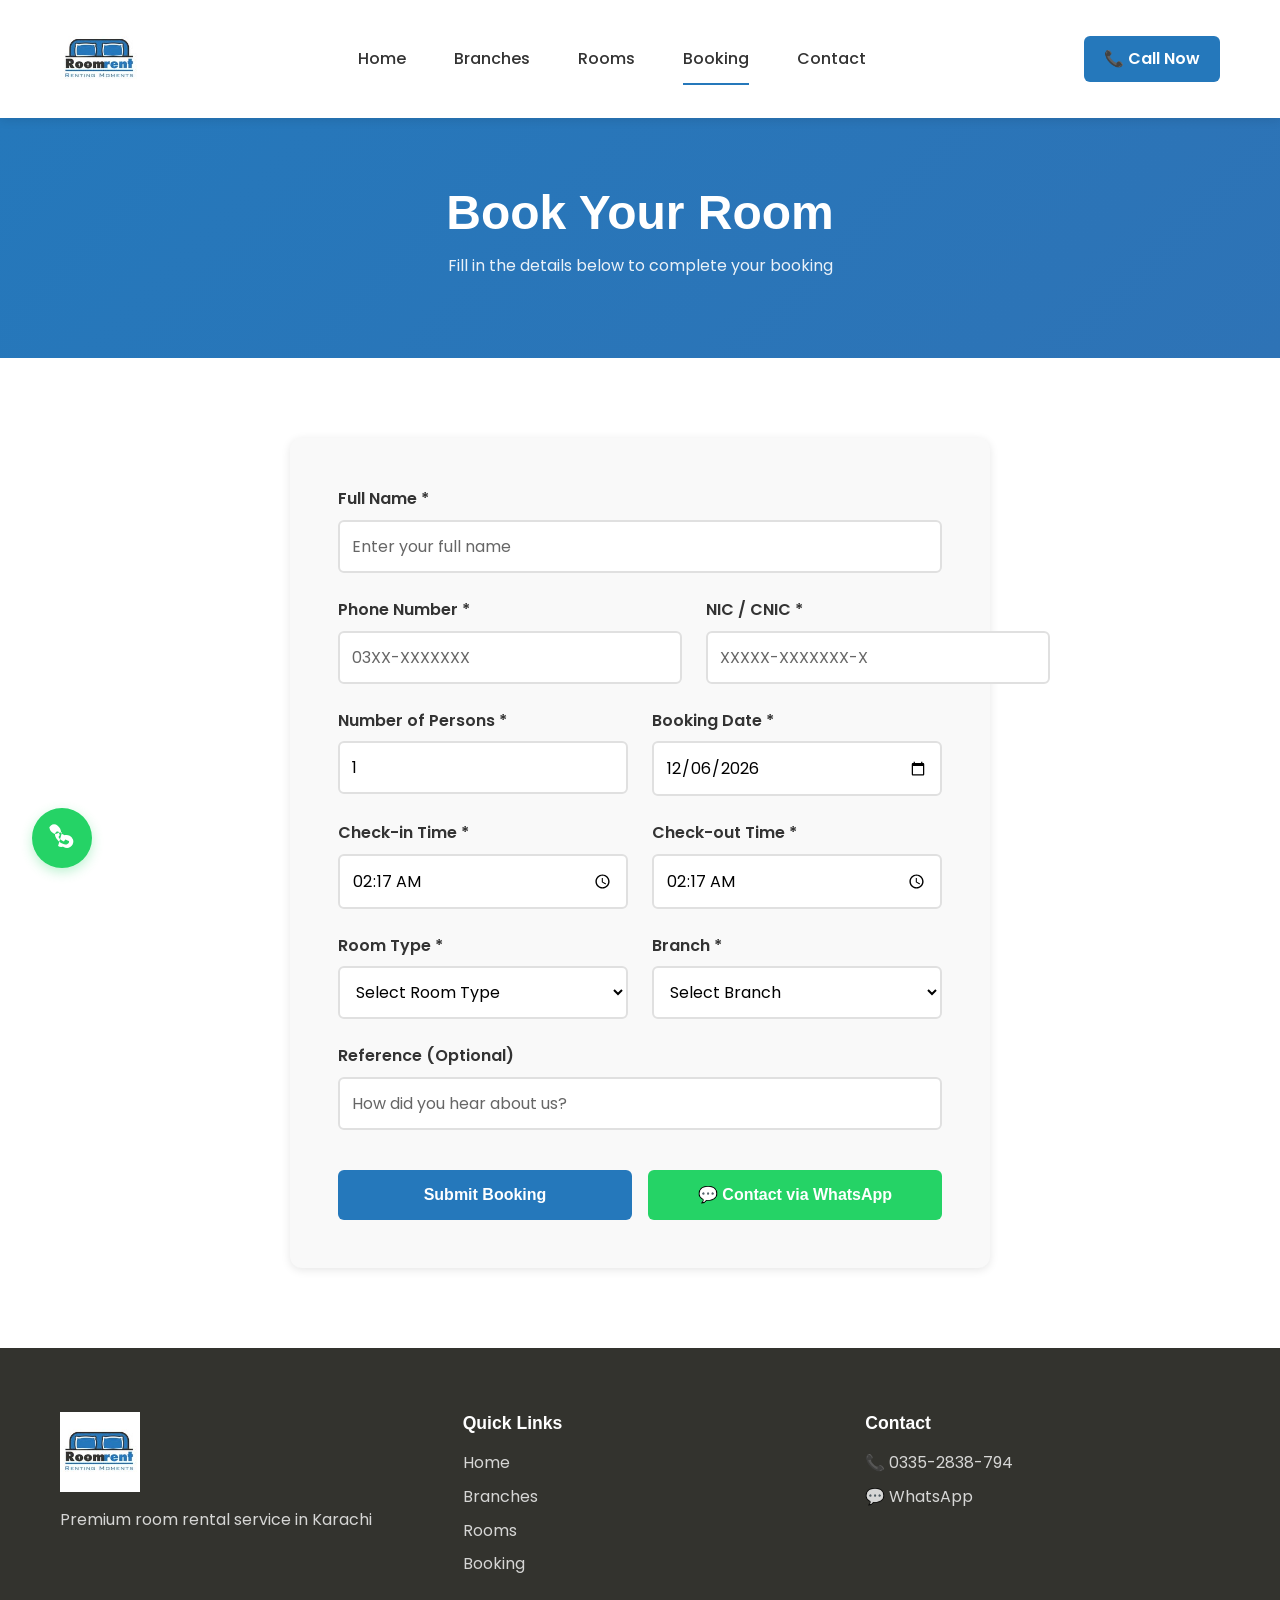
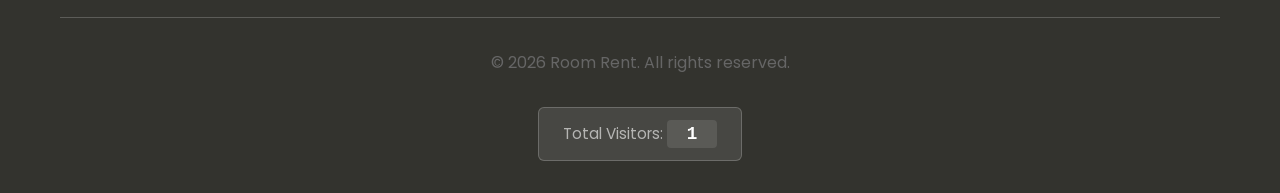
==== commit 067600fe: "update visitor counter js" ====
--- a/booking.html
+++ b/booking.html
@@ -179,7 +179,7 @@
                 </div>
             </div>
             <div class="footer-bottom">
-                <p>&copy; 2926 Room Rent. All rights reserved.</p>
+                <p>&copy; 2026 Room Rent. All rights reserved.</p>
                 <div class="visitor-counter">
                     <span>Total Visitors: </span>
                     <span id="visitorCount" class="visitor-count">0</span>
@@ -192,6 +192,7 @@
     <button id="scrollTop" class="scroll-top" aria-label="Scroll to top">↑</button>
 
     <script src="js/script.js"></script>
+	<script src="js/visitor-counter.js"></script>
     <script src="js/tawkto.js"></script>
 </body>
 </html>
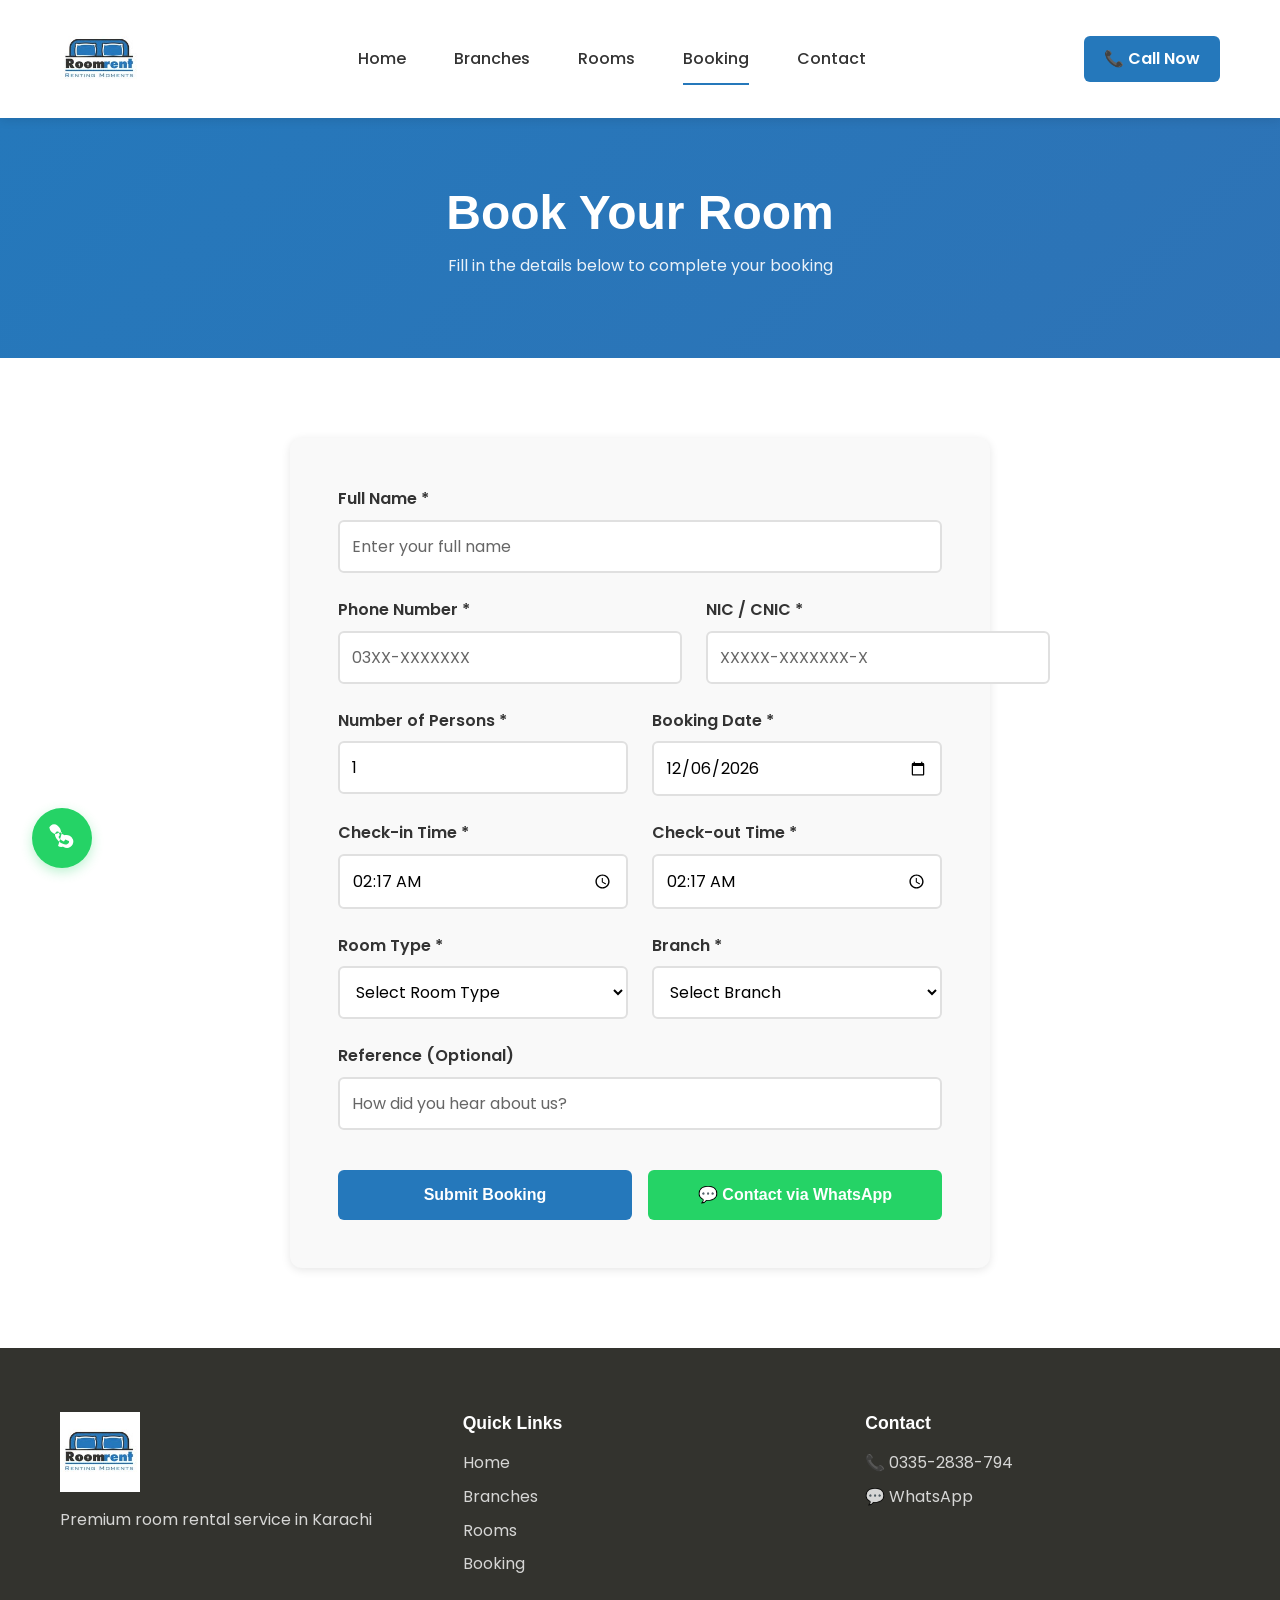
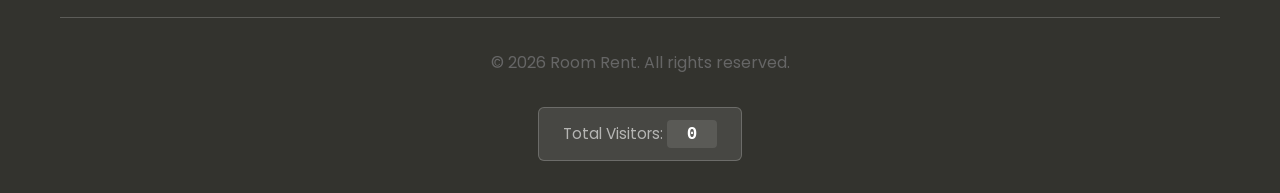
==== commit c37162ff: "fix visitor counter issue" ====
--- a/booking.html
+++ b/booking.html
@@ -192,7 +192,7 @@
     <button id="scrollTop" class="scroll-top" aria-label="Scroll to top">↑</button>
 
     <script src="js/script.js"></script>
-	<script src="js/visitor-counter.js"></script>
+    <script src="js/visitor-counter.js"></script>
     <script src="js/tawkto.js"></script>
 </body>
 </html>
